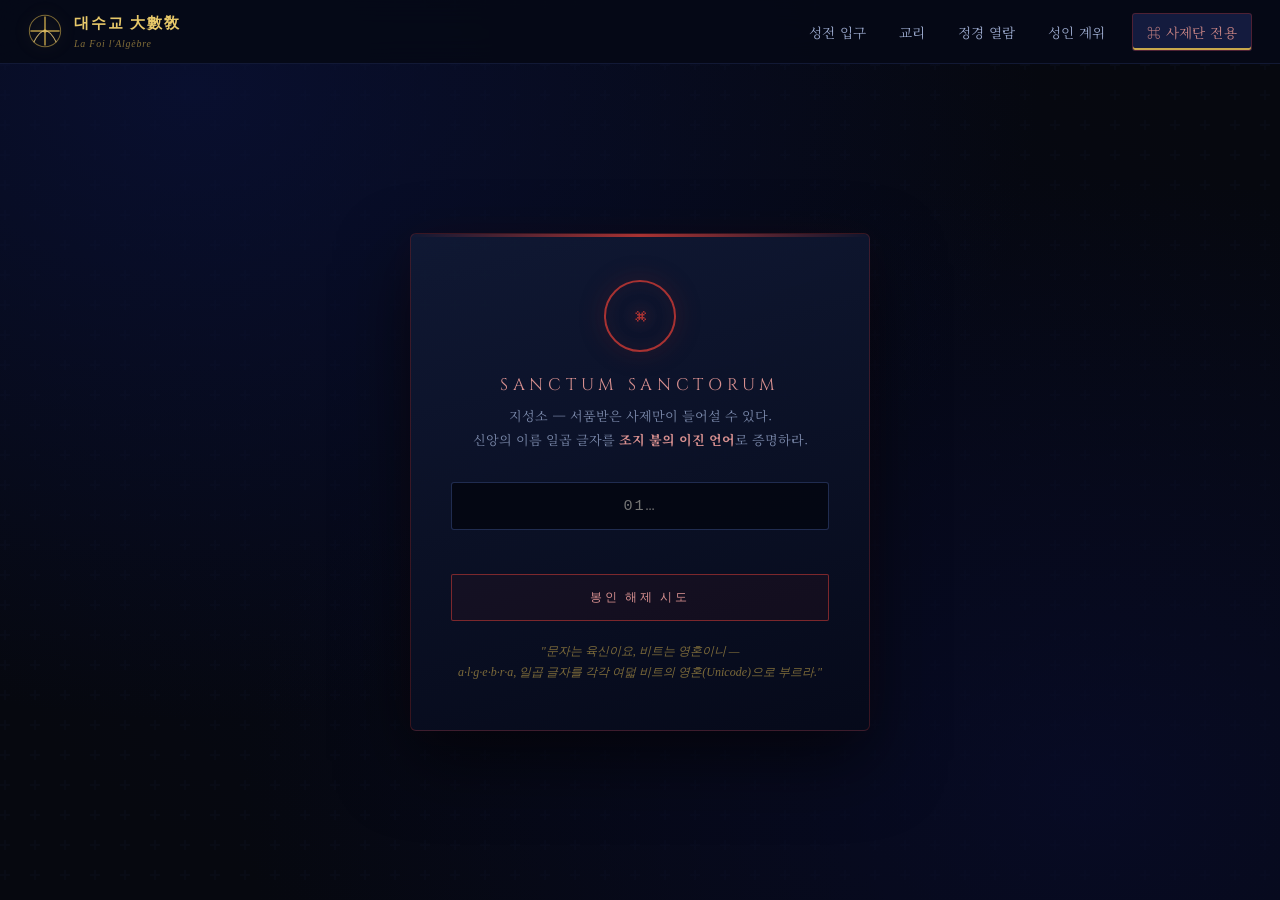
==== admin.html @ c77e6495 "Redesign into multi-page site with subpages and binary-gated admin sanctum - New landing page (index" ====
<!DOCTYPE html>
<html lang="ko">
<head>
<meta charset="UTF-8">
<meta name="viewport" content="width=device-width, initial-scale=1.0">
<title>지성소 — 사제단 전용 | 대수교</title>
<meta name="robots" content="noindex">
<link href="https://fonts.googleapis.com/css2?family=Cinzel+Decorative:wght@400;700;900&family=Cinzel:wght@400;600;700&family=Noto+Serif+KR:wght@300;400;500;700&family=IM+Fell+English:ital@0;1&display=swap" rel="stylesheet">
<link rel="stylesheet" href="assets/site.css">
</head>
<body>

<nav class="site-nav">
  <a class="nav-brand" href="index.html">
    <svg viewBox="0 0 200 200" xmlns="http://www.w3.org/2000/svg" aria-hidden="true">
      <circle cx="100" cy="100" r="92" fill="none" stroke="#c9a84c" stroke-width="6" opacity="0.6"/>
      <line x1="14" y1="100" x2="186" y2="100" stroke="#c9a84c" stroke-width="8"/>
      <line x1="100" y1="14" x2="100" y2="186" stroke="#c9a84c" stroke-width="8"/>
      <circle cx="100" cy="100" r="10" fill="#c9a84c"/>
      <path d="M 34,166 Q 100,30 166,166" fill="none" stroke="#f0d080" stroke-width="6" opacity="0.8"/>
    </svg>
    <span class="nav-brand-text">
      <span class="nav-brand-title">대수교 大數敎</span><br>
      <span class="nav-brand-sub">La Foi l'Algèbre</span>
    </span>
  </a>
  <button class="nav-toggle" onclick="toggleNav()" aria-label="메뉴">☰</button>
  <ul class="nav-links">
    <li><a href="index.html">성전 입구</a></li>
    <li><a href="doctrine.html">교리</a></li>
    <li><a href="canon.html">정경 열람</a></li>
    <li><a href="saints.html">성인 계위</a></li>
    <li><a href="admin.html" class="nav-admin active">⌘ 사제단 전용</a></li>
  </ul>
</nav>

<!-- ═══ GATE ═══ -->
<div class="gate-wrap" id="gate">
  <div class="gate-box">
    <div class="gate-sigil">⌘</div>
    <div class="gate-title">Sanctum Sanctorum</div>
    <div class="gate-sub">
      지성소 — 서품받은 사제만이 들어설 수 있다.<br>
      신앙의 이름 일곱 글자를 <strong style="color:#d89090;">조지 불의 이진 언어</strong>로 증명하라.
    </div>
    <form id="gateForm" autocomplete="off">
      <input type="password" class="gate-input" id="gateInput"
             placeholder="01…" spellcheck="false" autocomplete="off">
      <div class="gate-msg" id="gateMsg"></div>
      <button type="submit" class="btn danger" style="width:100%; margin-top:8px;">봉인 해제 시도</button>
    </form>
    <div class="gate-hint">
      "문자는 육신이요, 비트는 영혼이니 —<br>
      <em>a·l·g·e·b·r·a</em>, 일곱 글자를 각각 여덟 비트의 영혼(Unicode)으로 부르라."
    </div>
  </div>
</div>

<!-- ═══ ADMIN DASHBOARD ═══ -->
<div class="admin-shell" id="adminShell">
  <div class="container">
    <div class="admin-header">
      <div>
        <div class="admin-title">Sanctum Console</div>
        <div style="font-size:0.85rem; color:var(--parchment-dark); margin-top:6px;">지성소 관리 콘솔 — 대사제 권한으로 접속됨</div>
      </div>
      <div style="display:flex; align-items:center; gap:12px;">
        <span class="admin-badge">High Priest · Session Active</span>
        <button class="btn ghost" style="padding:9px 18px; font-size:0.65rem;" onclick="lockSanctum()">봉인 잠금</button>
      </div>
    </div>

    <!-- stat panels -->
    <div class="admin-grid">
      <div class="admin-panel">
        <h3>등록 신도 좌표</h3>
        <div class="stat-value" style="font-size:2rem;">1,637</div>
        <div class="stat-label" style="margin-top:4px;">데카르트 기하학 반포 연도를 기림</div>
      </div>
      <div class="admin-panel">
        <h3>이번 달 좌표 세례</h3>
        <div class="stat-value" style="font-size:2rem;">+42</div>
        <div class="stat-label" style="margin-top:4px;">평면기하교 귀순자 17명 포함</div>
      </div>
      <div class="admin-panel">
        <h3>파문 심의 계류</h3>
        <div class="stat-value" style="font-size:2rem; color:#d87070;">3</div>
        <div class="stat-label" style="margin-top:4px;">보조선 사용 신고 건</div>
      </div>
      <div class="admin-panel">
        <h3>성전 상태</h3>
        <div style="margin-top:6px; line-height:2.2;">
          <span class="pill ok">정경 서버 — 직교 유지</span><br>
          <span class="pill ok">좌표계 — 원점 안정</span><br>
          <span class="pill warn">제2사분면 — 순찰 필요</span>
        </div>
      </div>
    </div>

    <!-- member registry -->
    <div class="admin-panel" style="margin-bottom:24px; overflow-x:auto;">
      <h3>사제단 명부 — Registry of the Priesthood</h3>
      <table class="admin-table">
        <thead>
          <tr><th>성명</th><th>직위</th><th>담당 구역</th><th>서품 좌표</th><th>상태</th></tr>
        </thead>
        <tbody>
          <tr><td>김해석</td><td>대사제</td><td>원점 성역 (O)</td><td>(0, 0)</td><td><span class="pill ok">재임</span></td></tr>
          <tr><td>이함수</td><td>수석사제</td><td>제1사분면</td><td>(3, 4)</td><td><span class="pill ok">재임</span></td></tr>
          <tr><td>박기울기</td><td>사제</td><td>제2사분면</td><td>(−2, 5)</td><td><span class="pill warn">순찰 중</span></td></tr>
          <tr><td>최교점</td><td>사제</td><td>제3사분면</td><td>(−1, −1)</td><td><span class="pill ok">재임</span></td></tr>
          <tr><td>정포물선</td><td>부제</td><td>제4사분면</td><td>(2, −3)</td><td><span class="pill ok">수련 중</span></td></tr>
          <tr><td>한보조선</td><td>—</td><td>—</td><td>미상 (좌표 미신고)</td><td><span class="pill bad">파문 심의</span></td></tr>
        </tbody>
      </table>
    </div>

    <div class="admin-grid" style="grid-template-columns:repeat(auto-fit, minmax(300px, 1fr));">
      <!-- decree draft -->
      <div class="admin-panel">
        <h3>교령(敎令) 초안 — Pending Decrees</h3>
        <div style="font-size:0.85rem; line-height:2; color:var(--parchment);">
          ① 제5회 교점 대축일 전례문 승인 <span class="pill warn">대기</span><br>
          ② 『기울기의 주권』 주해서 간행 <span class="pill ok">승인</span><br>
          ③ 작도 도구 반입 금지 규정 개정 <span class="pill warn">대기</span><br>
          ④ 유클리드 기념일(3월 14일 전날) 제정 <span class="pill bad">부결</span>
        </div>
      </div>
      <!-- access log -->
      <div class="admin-panel">
        <h3>지성소 출입 기록 — Access Log</h3>
        <div class="log-feed" id="accessLog">
          <div><span class="t">[MMXXVI.VII.05 03:14]</span> <span class="ok">ACCESS GRANTED</span> — 이진 열쇠 검증 통과 (56 bits)</div>
          <div><span class="t">[MMXXVI.VII.04 22:41]</span> <span class="bad">ACCESS DENIED</span> — "algebra" 평문 입력. 육신의 언어는 거부됨</div>
          <div><span class="t">[MMXXVI.VII.04 22:39]</span> <span class="bad">ACCESS DENIED</span> — 7비트 ASCII 시도. 여덟 비트의 영혼이 아님</div>
          <div><span class="t">[MMXXVI.VII.03 15:02]</span> <span class="ok">ACCESS GRANTED</span> — 대사제 김해석</div>
          <div><span class="t">[MMXXVI.VII.02 09:57]</span> <span class="bad">ACCESS DENIED</span> — 컴퍼스 소지 감지. 입장 불허</div>
        </div>
      </div>
    </div>

    <div style="text-align:center; padding: 30px 0 70px; font-family:'IM Fell English',serif; font-style:italic; color:var(--gold); opacity:0.5; font-size:0.85rem;">
      "The key is not the word, but the word made bits." — Boolean Liturgy, ch. 0b10
    </div>
  </div>
</div>

<script src="assets/site.js"></script>
<script>
  const gate = document.getElementById('gate');
  const shell = document.getElementById('adminShell');
  const input = document.getElementById('gateInput');
  const msg = document.getElementById('gateMsg');
  let attempts = 0;

  function unlockSanctum() {
    gate.style.display = 'none';
    shell.classList.add('unlocked');
    window.scrollTo(0, 0);
  }
  function lockSanctum() {
    revokeAdminSession();
    shell.classList.remove('unlocked');
    gate.style.display = 'flex';
    input.value = '';
    msg.textContent = '';
    msg.className = 'gate-msg';
  }
  window.lockSanctum = lockSanctum;

  // Restore session if already verified this browser session
  if (adminSessionActive()) unlockSanctum();

  document.getElementById('gateForm').addEventListener('submit', function (e) {
    e.preventDefault();
    const val = input.value;
    input.classList.remove('error');

    if (checkAdminKey(val)) {
      msg.textContent = '✓ 이진 열쇠 검증 통과 — 봉인이 해제됩니다.';
      msg.className = 'gate-msg ok';
      grantAdminSession();
      setTimeout(unlockSanctum, 700);
      return;
    }

    attempts++;
    input.classList.add('error');
    msg.className = 'gate-msg';
    const cleaned = val.replace(/[\s,·|/-]+/g, '');
    if (/^[a-zA-Z]+$/.test(cleaned)) {
      msg.textContent = '✕ 육신의 언어(평문)는 거부된다. 영혼의 언어(2진수)로 부르라.';
    } else if (!/^[01]*$/.test(cleaned)) {
      msg.textContent = '✕ 0과 1 외의 기호가 섞여 있다. 조지 불의 언어는 오직 두 글자다.';
    } else if (cleaned.length > 0 && cleaned.length % 8 !== 0) {
      msg.textContent = `✕ ${cleaned.length}비트 — 여덟 비트의 영혼으로 나누어 떨어지지 않는다.`;
    } else {
      msg.textContent = '✕ 봉인이 응답하지 않는다. 열쇠가 어긋났다. (시도 ' + attempts + '회)';
    }
    setTimeout(() => input.classList.remove('error'), 450);
  });
</script>
</body>
</html>
---- assets/site.css ----
/* ═══════════════════════════════════════════════════════════
   대수교 · La Foi l'Algèbre — Shared Site Stylesheet
   ═══════════════════════════════════════════════════════════ */
:root {
  --gold: #c9a84c;
  --gold-light: #e8c96a;
  --gold-pale: #f5dfa0;
  --crimson: #a83232;
  --crimson-dark: #6b1a1a;
  --parchment: #9aa8cc;
  --parchment-dark: #7a88aa;
  --shadow-gold: rgba(201, 168, 76, 0.25);
  --bg: #06080f;
  --bg-mid: #0d1428;
  --surface: #111a35;
  --surface-2: #0a1226;
  --border: rgba(80, 100, 200, 0.18);
  --border-strong: rgba(100, 130, 220, 0.3);
}

* { margin: 0; padding: 0; box-sizing: border-box; }

html { background: #0a0e1e; scroll-behavior: smooth; }

body {
  background-attachment: fixed;
  background-color: var(--bg);
  background-image:
    radial-gradient(ellipse at 15% 10%, rgba(10, 18, 60, 0.7) 0%, rgba(4, 6, 18, 0) 55%),
    radial-gradient(ellipse at 85% 88%, rgba(8, 12, 45, 0.7) 0%, rgba(4, 6, 18, 0) 55%),
    radial-gradient(ellipse at 50% 50%, rgba(5, 8, 30, 0.5) 0%, rgba(4, 6, 18, 0) 80%),
    url("data:image/svg+xml,%3Csvg width='60' height='60' viewBox='0 0 60 60' xmlns='http://www.w3.org/2000/svg'%3E%3Cg fill='none' fill-rule='evenodd'%3E%3Cg fill='%234060c0' fill-opacity='0.03'%3E%3Cpath d='M36 34v-4h-2v4h-4v2h4v4h2v-4h4v-2h-4zm0-30V0h-2v4h-4v2h4v4h2V6h4V4h-4zM6 34v-4H4v4H0v2h4v4h2v-4h4v-2H6zM6 4V0H4v4H0v2h4v4h2V6h4V4H6z'/%3E%3C/g%3E%3C/g%3E%3C/svg%3E");
  color: var(--parchment);
  font-family: 'Noto Serif KR', serif;
  min-height: 100vh;
  overflow-x: hidden;
}

::selection { background: rgba(201,168,76,0.3); color: #fff; }

/* ── Top Navigation ── */
.site-nav {
  position: sticky; top: 0; z-index: 500;
  display: flex; align-items: center; justify-content: space-between;
  gap: 16px;
  padding: 0 28px;
  height: 64px;
  background: rgba(6, 9, 22, 0.92);
  border-bottom: 1px solid var(--border);
  backdrop-filter: blur(14px);
  -webkit-backdrop-filter: blur(14px);
}
.nav-brand {
  display: flex; align-items: center; gap: 12px;
  text-decoration: none;
  flex-shrink: 0;
}
.nav-brand svg { width: 34px; height: 34px; filter: drop-shadow(0 0 8px var(--shadow-gold)); }
.nav-brand-text { line-height: 1.15; }
.nav-brand-title {
  font-family: 'Cinzel', serif;
  font-weight: 700;
  font-size: 0.95rem;
  letter-spacing: 0.12em;
  color: var(--gold-light);
}
.nav-brand-sub {
  font-family: 'IM Fell English', serif;
  font-style: italic;
  font-size: 0.62rem;
  color: var(--gold);
  opacity: 0.65;
  letter-spacing: 0.08em;
}
.nav-links { display: flex; align-items: center; gap: 4px; list-style: none; }
.nav-links a {
  font-family: 'Noto Serif KR', serif;
  font-size: 0.85rem;
  color: var(--parchment);
  text-decoration: none;
  padding: 8px 14px;
  border-radius: 3px;
  transition: color .2s, background .2s;
  letter-spacing: 0.03em;
  white-space: nowrap;
}
.nav-links a:hover { color: var(--gold-light); background: rgba(201,168,76,0.08); }
.nav-links a.active {
  color: var(--gold-light);
  background: rgba(30, 40, 90, 0.6);
  box-shadow: inset 0 -2px 0 var(--gold);
}
.nav-links a.nav-admin {
  border: 1px solid rgba(150, 40, 40, 0.45);
  color: #c98484;
  margin-left: 8px;
}
.nav-links a.nav-admin:hover { color: #e8a0a0; background: rgba(120,30,30,0.18); }
.nav-toggle {
  display: none;
  background: none; border: 1px solid var(--border-strong);
  color: var(--gold); font-size: 1.1rem;
  width: 40px; height: 40px; border-radius: 3px; cursor: pointer;
}
@media (max-width: 860px) {
  .nav-toggle { display: block; }
  .nav-links {
    position: absolute; top: 64px; left: 0; right: 0;
    flex-direction: column; align-items: stretch; gap: 0;
    background: rgba(6, 9, 22, 0.98);
    border-bottom: 1px solid var(--border);
    display: none;
    padding: 8px 0 14px;
  }
  .nav-links.open { display: flex; }
  .nav-links a { padding: 13px 28px; border-radius: 0; }
  .nav-links a.nav-admin { margin: 8px 28px 0; text-align: center; }
}

/* ── Generic layout ── */
.container { max-width: 1060px; margin: 0 auto; padding: 0 24px; position: relative; z-index: 1; }
.narrow { max-width: 860px; }

.section { padding: 90px 0; position: relative; }
.section-label {
  font-family: 'Cinzel', serif;
  font-size: 0.72rem;
  letter-spacing: 0.5em;
  color: var(--gold);
  text-transform: uppercase;
  opacity: 0.7;
  margin-bottom: 14px;
}
.section-title {
  font-family: 'Cinzel Decorative', serif;
  font-size: clamp(1.5rem, 4vw, 2.3rem);
  color: var(--gold-light);
  text-shadow: 0 0 30px var(--shadow-gold);
  font-weight: 700;
  line-height: 1.3;
  margin-bottom: 10px;
}
.section-title-ko {
  font-family: 'Noto Serif KR', serif;
  font-weight: 700;
  font-size: clamp(1.15rem, 3vw, 1.6rem);
  color: var(--parchment);
  margin-bottom: 10px;
}
.section-desc {
  color: var(--parchment-dark);
  font-size: 0.95rem;
  line-height: 1.9;
  max-width: 640px;
}
.center { text-align: center; }
.center .section-desc { margin: 0 auto; }

.gold-rule {
  height: 1px; border: none;
  background: linear-gradient(90deg, rgba(4,6,18,0), var(--gold), rgba(4,6,18,0));
  margin: 26px auto;
  width: min(340px, 80%);
}

/* ── Buttons ── */
.btn {
  display: inline-block;
  font-family: 'Cinzel', serif;
  font-size: 0.78rem;
  letter-spacing: 0.22em;
  text-transform: uppercase;
  text-decoration: none;
  padding: 14px 34px;
  border: 1px solid var(--gold);
  color: var(--gold-light);
  background: rgba(201, 168, 76, 0.06);
  border-radius: 2px;
  cursor: pointer;
  transition: all .3s;
}
.btn:hover {
  background: rgba(201, 168, 76, 0.16);
  box-shadow: 0 0 25px rgba(201,168,76,0.25);
  transform: translateY(-2px);
}
.btn.ghost { border-color: var(--border-strong); color: var(--parchment); background: transparent; }
.btn.ghost:hover { border-color: var(--gold); color: var(--gold-light); box-shadow: 0 0 20px rgba(60,90,200,0.2); }
.btn.danger { border-color: rgba(168,50,50,0.7); color: #d89090; background: rgba(120,30,30,0.1); }
.btn.danger:hover { background: rgba(150,40,40,0.22); box-shadow: 0 0 22px rgba(168,50,50,0.3); }

/* ── Cards ── */
.card-grid { display: grid; grid-template-columns: repeat(auto-fit, minmax(270px, 1fr)); gap: 22px; margin-top: 46px; }
.card {
  background: linear-gradient(160deg, rgba(17,26,53,0.85), rgba(8,12,30,0.9));
  border: 1px solid var(--border);
  border-radius: 5px;
  padding: 30px 26px;
  position: relative;
  overflow: hidden;
  transition: transform .3s, border-color .3s, box-shadow .3s;
  text-decoration: none;
  display: block;
}
.card::before {
  content: '';
  position: absolute; top: 0; left: 0; right: 0; height: 2px;
  background: linear-gradient(90deg, rgba(4,6,18,0), var(--gold), rgba(4,6,18,0));
  opacity: 0;
  transition: opacity .3s;
}
.card:hover { transform: translateY(-6px); border-color: rgba(201,168,76,0.4); box-shadow: 0 18px 40px rgba(0,0,0,0.45), 0 0 30px rgba(201,168,76,0.08); }
.card:hover::before { opacity: 1; }
.card-icon {
  font-size: 1.7rem;
  color: var(--gold);
  margin-bottom: 16px;
  font-family: 'Cinzel Decorative', serif;
  text-shadow: 0 0 18px var(--shadow-gold);
}
.card-title {
  font-family: 'Noto Serif KR', serif;
  font-weight: 700;
  font-size: 1.05rem;
  color: var(--gold-light);
  margin-bottom: 4px;
}
.card-sub {
  font-family: 'IM Fell English', serif;
  font-style: italic;
  font-size: 0.78rem;
  color: var(--gold);
  opacity: 0.7;
  margin-bottom: 14px;
}
.card-body { font-size: 0.87rem; line-height: 1.85; color: var(--parchment-dark); }
.card-link {
  display: inline-block;
  margin-top: 18px;
  font-family: 'Cinzel', serif;
  font-size: 0.68rem;
  letter-spacing: 0.25em;
  color: var(--gold);
  text-transform: uppercase;
}
.card-link::after { content: ' →'; }

/* ── Formula block (shared) ── */
.formula-block {
  text-align: center;
  padding: 26px;
  margin: 26px 0;
  background: rgba(5, 10, 30, 0.8);
  border: 1px solid var(--border);
  border-radius: 4px;
  position: relative;
  overflow: hidden;
}
.formula-block::before {
  content: '';
  position: absolute; inset: 0;
  background: radial-gradient(ellipse at center, rgba(201,168,76,0.05) 0%, rgba(4,6,18,0) 70%);
}
.formula {
  font-family: 'Cinzel', serif;
  font-size: clamp(1rem, 2.5vw, 1.4rem);
  color: var(--gold-light);
  text-shadow: 0 0 20px var(--shadow-gold);
  letter-spacing: 0.05em;
  position: relative; z-index: 1;
}
.formula-caption {
  font-family: 'IM Fell English', serif;
  font-style: italic;
  color: var(--gold);
  font-size: 0.8rem;
  margin-top: 10px;
  opacity: 0.7;
  position: relative; z-index: 1;
}
.axis-bg {
  position: absolute; inset: 0;
  opacity: 0.04;
  pointer-events: none;
  background-image:
    linear-gradient(to right, var(--gold) 1px, rgba(4,6,18,0) 1px),
    linear-gradient(to bottom, var(--gold) 1px, rgba(4,6,18,0) 1px);
  background-size: 30px 30px;
}

/* ── Verse / scripture styles (shared with subpages) ── */
.verse {
  display: flex; gap: 16px;
  margin-bottom: 20px;
  padding: 16px 20px;
  border-left: 2px solid transparent;
  border-radius: 2px;
  transition: all 0.3s ease;
  background: rgba(15, 25, 70, 0.25);
}
.verse:hover { border-left-color: var(--gold); background: rgba(20, 35, 90, 0.35); transform: translateX(4px); }
.verse-num {
  font-family: 'Cinzel', serif;
  font-size: 0.7rem; color: var(--gold); opacity: 0.6;
  min-width: 24px; padding-top: 4px; flex-shrink: 0;
}
.verse-text { font-size: 0.95rem; line-height: 1.9; color: var(--parchment); flex: 1; }
.verse-text em { color: var(--gold-light); font-style: normal; font-weight: 500; }
.verse-text strong { color: var(--gold-light); font-weight: 700; }
.verse.key {
  background: linear-gradient(135deg, rgba(120,30,30,0.18), rgba(20,35,90,0.18));
  border-left: 3px solid var(--crimson);
  border-right: 1px solid rgba(201, 168, 76, 0.15);
}

/* ── Sin block ── */
.sin-block {
  margin: 16px 0;
  padding: 20px 24px;
  background: linear-gradient(135deg, rgba(90,15,15,0.22), rgba(5,10,30,0.6));
  border: 1px solid rgba(150, 40, 40, 0.3);
  border-left: 4px solid var(--crimson);
  border-radius: 2px;
}
.sin-title {
  font-family: 'Cinzel', serif;
  color: var(--crimson);
  font-size: 0.85rem; font-weight: 700;
  letter-spacing: 0.1em; margin-bottom: 8px;
  text-transform: uppercase;
  text-shadow: 0 0 10px rgba(139,26,26,0.5);
}
.sin-text { font-size: 0.92rem; line-height: 1.85; color: var(--parchment-dark); opacity: 0.9; }
.sin-text em { color: var(--gold-light); font-style: normal; }

/* ── Timeline ── */
.timeline { position: relative; margin: 50px 0 10px; padding-left: 34px; }
.timeline::before {
  content: '';
  position: absolute; left: 8px; top: 4px; bottom: 4px; width: 1px;
  background: linear-gradient(to bottom, rgba(4,6,18,0), var(--gold), rgba(4,6,18,0));
}
.tl-item { position: relative; padding-bottom: 42px; }
.tl-item:last-child { padding-bottom: 0; }
.tl-item::before {
  content: '';
  position: absolute; left: -30px; top: 6px;
  width: 9px; height: 9px; border-radius: 50%;
  background: var(--bg);
  border: 2px solid var(--gold);
  box-shadow: 0 0 12px var(--shadow-gold);
}
.tl-year {
  font-family: 'Cinzel', serif;
  font-size: 0.78rem; letter-spacing: 0.2em;
  color: var(--gold);
  margin-bottom: 6px;
}
.tl-title { font-weight: 700; color: var(--gold-light); font-size: 1rem; margin-bottom: 6px; }
.tl-body { font-size: 0.88rem; line-height: 1.85; color: var(--parchment-dark); max-width: 620px; }

/* ── Stats strip ── */
.stats-strip {
  display: grid; grid-template-columns: repeat(auto-fit, minmax(160px, 1fr));
  gap: 1px;
  background: var(--border);
  border: 1px solid var(--border);
  border-radius: 5px;
  overflow: hidden;
  margin-top: 50px;
}
.stat-cell { background: rgba(8, 13, 32, 0.92); padding: 30px 18px; text-align: center; }
.stat-value {
  font-family: 'Cinzel Decorative', serif;
  font-size: 1.9rem;
  color: var(--gold-light);
  text-shadow: 0 0 20px var(--shadow-gold);
  margin-bottom: 6px;
}
.stat-label { font-size: 0.78rem; color: var(--parchment-dark); letter-spacing: 0.08em; }

/* ── Notice list ── */
.notice-list { margin-top: 40px; border-top: 1px solid var(--border); }
.notice-item {
  display: grid;
  grid-template-columns: 110px 1fr auto;
  gap: 18px; align-items: baseline;
  padding: 20px 8px;
  border-bottom: 1px solid var(--border);
  transition: background .25s;
}
.notice-item:hover { background: rgba(201,168,76,0.04); }
.notice-date { font-family: 'Cinzel', serif; font-size: 0.72rem; color: var(--gold); opacity: 0.75; letter-spacing: 0.08em; }
.notice-title { font-size: 0.93rem; color: var(--parchment); font-weight: 500; }
.notice-tag {
  font-family: 'Cinzel', serif;
  font-size: 0.62rem; letter-spacing: 0.15em;
  padding: 4px 10px;
  border: 1px solid var(--border-strong);
  border-radius: 20px;
  color: var(--parchment-dark);
  text-transform: uppercase;
  white-space: nowrap;
}
.notice-tag.hot { border-color: rgba(168,50,50,0.6); color: #d89090; }
@media (max-width: 620px) {
  .notice-item { grid-template-columns: 1fr; gap: 6px; }
}

/* ── Breadcrumb / page hero for subpages ── */
.page-hero {
  padding: 90px 0 60px;
  text-align: center;
  border-bottom: 1px solid var(--border);
  background: radial-gradient(ellipse at 50% 0%, rgba(20, 30, 80, 0.35), rgba(4,6,18,0) 70%);
}
.breadcrumb {
  font-family: 'Cinzel', serif;
  font-size: 0.68rem;
  letter-spacing: 0.25em;
  color: var(--parchment-dark);
  text-transform: uppercase;
  margin-bottom: 22px;
}
.breadcrumb a { color: var(--gold); text-decoration: none; }
.breadcrumb a:hover { text-decoration: underline; }

/* ── Scroll reveal ── */
.reveal { opacity: 0; transform: translateY(30px); transition: opacity 0.7s ease, transform 0.7s ease; }
.reveal.visible { opacity: 1; transform: translateY(0); }

/* ── Particles ── */
.particles { position: fixed; inset: 0; pointer-events: none; z-index: 0; overflow: hidden; }
.particle {
  position: absolute; width: 2px; height: 2px;
  background: #4a5a9a; border-radius: 50%;
  animation: float linear infinite; opacity: 0;
}
@keyframes float {
  0%   { transform: translateY(100vh) translateX(0); opacity: 0; }
  10%  { opacity: 0.6; }
  90%  { opacity: 0.3; }
  100% { transform: translateY(-10vh) translateX(var(--dx, 20px)); opacity: 0; }
}

/* ── Ornament ── */
.ornament { text-align: center; color: var(--gold); font-size: 1.2rem; opacity: 0.4; margin: 60px 0; letter-spacing: 0.5em; }

/* ── Footer ── */
.site-footer {
  border-top: 1px solid var(--border);
  margin-top: 80px;
  padding: 64px 0 40px;
  background: rgba(4, 7, 18, 0.6);
  position: relative; z-index: 1;
}
.footer-grid {
  display: grid;
  grid-template-columns: 2fr 1fr 1fr 1fr;
  gap: 40px;
  max-width: 1060px;
  margin: 0 auto;
  padding: 0 24px;
}
@media (max-width: 760px) { .footer-grid { grid-template-columns: 1fr 1fr; } }
@media (max-width: 480px) { .footer-grid { grid-template-columns: 1fr; } }
.footer-brand-title { font-family: 'Cinzel', serif; font-weight: 700; color: var(--gold-light); letter-spacing: 0.12em; margin-bottom: 10px; }
.footer-brand-body { font-size: 0.82rem; line-height: 1.9; color: var(--parchment-dark); opacity: 0.85; max-width: 300px; }
.footer-col-title {
  font-family: 'Cinzel', serif;
  font-size: 0.7rem; letter-spacing: 0.3em;
  color: var(--gold); text-transform: uppercase;
  margin-bottom: 16px; opacity: 0.8;
}
.footer-links { list-style: none; }
.footer-links li { margin-bottom: 10px; }
.footer-links a { color: var(--parchment-dark); text-decoration: none; font-size: 0.85rem; transition: color .2s; }
.footer-links a:hover { color: var(--gold-light); }
.footer-bottom {
  text-align: center;
  margin-top: 54px;
  padding: 26px 20px 0;
  border-top: 1px solid rgba(70, 100, 190, 0.12);
  font-family: 'Cinzel', serif;
  font-size: 0.65rem;
  letter-spacing: 0.25em;
  color: var(--parchment-dark);
  opacity: 0.55;
  text-transform: uppercase;
  line-height: 2.2;
}
.footer-bottom .creed {
  font-family: 'IM Fell English', serif;
  font-style: italic;
  text-transform: none;
  letter-spacing: 0.05em;
  color: var(--gold);
  font-size: 0.8rem;
}

/* ── Admin gate & dashboard ── */
.gate-wrap {
  min-height: calc(100vh - 64px);
  display: flex; align-items: center; justify-content: center;
  padding: 60px 20px;
  position: relative; z-index: 1;
}
.gate-box {
  width: min(460px, 100%);
  background: linear-gradient(165deg, rgba(17,26,53,0.92), rgba(6,10,26,0.96));
  border: 1px solid rgba(150, 40, 40, 0.35);
  border-radius: 6px;
  padding: 46px 40px;
  text-align: center;
  box-shadow: 0 30px 70px rgba(0,0,0,0.55), 0 0 40px rgba(120,30,30,0.08);
  position: relative;
  overflow: hidden;
}
.gate-box::before {
  content: '';
  position: absolute; top: 0; left: 0; right: 0; height: 3px;
  background: linear-gradient(90deg, rgba(4,6,18,0), var(--crimson), rgba(4,6,18,0));
}
.gate-sigil {
  width: 72px; height: 72px;
  margin: 0 auto 22px;
  border: 2px solid var(--crimson);
  border-radius: 50%;
  display: flex; align-items: center; justify-content: center;
  font-family: 'Cinzel Decorative', serif;
  font-size: 1.5rem;
  color: var(--crimson);
  text-shadow: 0 0 16px rgba(168,50,50,0.6);
  box-shadow: 0 0 26px rgba(120,30,30,0.25), inset 0 0 18px rgba(120,30,30,0.12);
}
.gate-title { font-family: 'Cinzel', serif; font-size: 1.05rem; letter-spacing: 0.28em; color: #d89090; text-transform: uppercase; margin-bottom: 8px; }
.gate-sub { font-size: 0.82rem; color: var(--parchment-dark); line-height: 1.8; margin-bottom: 30px; }
.gate-hint {
  font-family: 'IM Fell English', serif; font-style: italic;
  font-size: 0.75rem; color: var(--gold); opacity: 0.6;
  margin-top: 20px; line-height: 1.8;
}
.gate-input {
  width: 100%;
  background: rgba(4, 7, 18, 0.9);
  border: 1px solid var(--border-strong);
  border-radius: 3px;
  color: var(--gold-light);
  font-family: 'Courier New', monospace;
  font-size: 0.95rem;
  letter-spacing: 0.12em;
  padding: 14px 16px;
  text-align: center;
  outline: none;
  transition: border-color .25s, box-shadow .25s;
}
.gate-input:focus { border-color: var(--gold); box-shadow: 0 0 18px rgba(201,168,76,0.15); }
.gate-input.error { border-color: var(--crimson); animation: shake .4s; }
@keyframes shake {
  0%,100% { transform: translateX(0); }
  25% { transform: translateX(-8px); }
  75% { transform: translateX(8px); }
}
.gate-msg { min-height: 22px; font-size: 0.78rem; margin-top: 14px; color: #d87070; letter-spacing: 0.05em; }
.gate-msg.ok { color: #8fd8a0; }

.admin-shell { display: none; }
.admin-shell.unlocked { display: block; }
.admin-header {
  display: flex; align-items: center; justify-content: space-between; flex-wrap: wrap; gap: 16px;
  padding: 44px 0 26px;
  border-bottom: 1px solid var(--border);
}
.admin-title { font-family: 'Cinzel Decorative', serif; font-size: 1.6rem; color: var(--gold-light); text-shadow: 0 0 24px var(--shadow-gold); }
.admin-badge {
  font-family: 'Cinzel', serif; font-size: 0.62rem; letter-spacing: 0.2em;
  border: 1px solid rgba(168,50,50,0.6); color: #d89090;
  padding: 5px 12px; border-radius: 20px; text-transform: uppercase;
}
.admin-grid { display: grid; grid-template-columns: repeat(auto-fit, minmax(230px, 1fr)); gap: 18px; margin: 34px 0; }
.admin-panel {
  background: linear-gradient(160deg, rgba(17,26,53,0.85), rgba(8,12,30,0.9));
  border: 1px solid var(--border);
  border-radius: 5px;
  padding: 24px;
}
.admin-panel h3 {
  font-family: 'Cinzel', serif; font-size: 0.72rem; letter-spacing: 0.25em;
  color: var(--gold); text-transform: uppercase; margin-bottom: 16px; opacity: 0.85;
}
.admin-table { width: 100%; border-collapse: collapse; font-size: 0.84rem; }
.admin-table th {
  font-family: 'Cinzel', serif; font-size: 0.64rem; letter-spacing: 0.18em;
  text-transform: uppercase; color: var(--gold); opacity: 0.75;
  text-align: left; padding: 10px 12px;
  border-bottom: 1px solid var(--border-strong);
}
.admin-table td { padding: 11px 12px; border-bottom: 1px solid var(--border); color: var(--parchment); }
.admin-table tr:hover td { background: rgba(201,168,76,0.04); }
.pill { font-size: 0.68rem; padding: 3px 10px; border-radius: 20px; border: 1px solid; letter-spacing: 0.05em; white-space: nowrap; }
.pill.ok { color: #8fd8a0; border-color: rgba(80,180,110,0.5); }
.pill.warn { color: var(--gold-light); border-color: rgba(201,168,76,0.5); }
.pill.bad { color: #d87070; border-color: rgba(168,50,50,0.55); }
.log-feed {
  font-family: 'Courier New', monospace;
  font-size: 0.76rem;
  line-height: 2;
  color: var(--parchment-dark);
  background: rgba(3, 5, 14, 0.85);
  border: 1px solid var(--border);
  border-radius: 4px;
  padding: 18px 20px;
  max-height: 260px;
  overflow-y: auto;
}
.log-feed .t { color: var(--gold); opacity: 0.7; }
.log-feed .ok { color: #8fd8a0; }
.log-feed .bad { color: #d87070; }
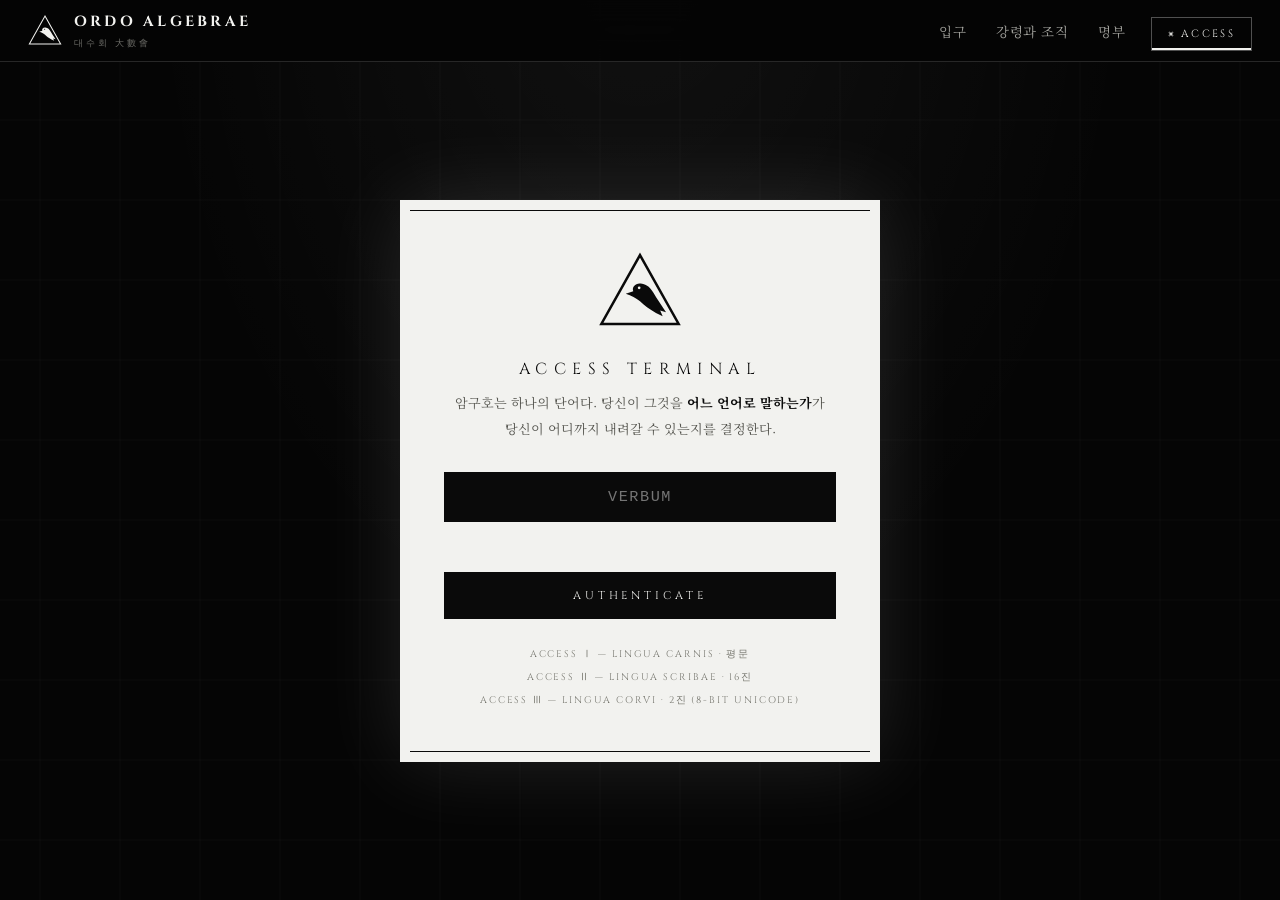
==== commit a694f32b: "Pivot to secret-society concept: ORDO ALGEBRAE, monochrome, tiered access - Full rebrand from religi" ====
--- a/admin.html
+++ b/admin.html
@@ -3,144 +3,209 @@
 <head>
 <meta charset="UTF-8">
 <meta name="viewport" content="width=device-width, initial-scale=1.0">
-<title>지성소 — 사제단 전용 | 대수교</title>
+<title>Access Terminal | ORDO ALGEBRAE</title>
 <meta name="robots" content="noindex">
-<link href="https://fonts.googleapis.com/css2?family=Cinzel+Decorative:wght@400;700;900&family=Cinzel:wght@400;600;700&family=Noto+Serif+KR:wght@300;400;500;700&family=IM+Fell+English:ital@0;1&display=swap" rel="stylesheet">
+<link href="https://fonts.googleapis.com/css2?family=Cinzel:wght@400;600;700;900&family=Noto+Serif+KR:wght@300;400;500;700&display=swap" rel="stylesheet">
 <link rel="stylesheet" href="assets/site.css">
 </head>
 <body>
 
 <nav class="site-nav">
   <a class="nav-brand" href="index.html">
-    <svg viewBox="0 0 200 200" xmlns="http://www.w3.org/2000/svg" aria-hidden="true">
-      <circle cx="100" cy="100" r="92" fill="none" stroke="#c9a84c" stroke-width="6" opacity="0.6"/>
-      <line x1="14" y1="100" x2="186" y2="100" stroke="#c9a84c" stroke-width="8"/>
-      <line x1="100" y1="14" x2="100" y2="186" stroke="#c9a84c" stroke-width="8"/>
-      <circle cx="100" cy="100" r="10" fill="#c9a84c"/>
-      <path d="M 34,166 Q 100,30 166,166" fill="none" stroke="#f0d080" stroke-width="6" opacity="0.8"/>
+    <svg viewBox="0 0 100 100" xmlns="http://www.w3.org/2000/svg" aria-hidden="true">
+      <path d="M50 6 L96 88 L4 88 Z" fill="none" stroke="#f2f2ef" stroke-width="3"/>
+      <path d="M33 52 L42 49 C40 44 45 39 51 40 C59 41 63 46 66 51 C70 58 75 65 81 74 L74 72 L77 79 L69 75 C61 70 55 66 50 61 C45 57 40 54 33 52 Z" fill="#f2f2ef"/>
+      <circle cx="49" cy="45" r="1.6" fill="#050505"/>
     </svg>
     <span class="nav-brand-text">
-      <span class="nav-brand-title">대수교 大數敎</span><br>
-      <span class="nav-brand-sub">La Foi l'Algèbre</span>
+      <span class="nav-brand-title">ORDO ALGEBRAE</span><br>
+      <span class="nav-brand-sub">대수회 大數會</span>
     </span>
   </a>
-  <button class="nav-toggle" onclick="toggleNav()" aria-label="메뉴">☰</button>
+  <button class="nav-toggle" onclick="toggleNav()" aria-label="menu">☰</button>
   <ul class="nav-links">
-    <li><a href="index.html">성전 입구</a></li>
-    <li><a href="doctrine.html">교리</a></li>
-    <li><a href="canon.html">정경 열람</a></li>
-    <li><a href="saints.html">성인 계위</a></li>
-    <li><a href="admin.html" class="nav-admin active">⌘ 사제단 전용</a></li>
+    <li><a href="index.html">입구</a></li>
+    <li><a href="order.html">강령과 조직</a></li>
+    <li><a href="members.html">명부</a></li>
+    <li><a href="admin.html" class="nav-admin active">⌘ Access</a></li>
   </ul>
 </nav>
 
 <!-- ═══ GATE ═══ -->
 <div class="gate-wrap" id="gate">
   <div class="gate-box">
-    <div class="gate-sigil">⌘</div>
-    <div class="gate-title">Sanctum Sanctorum</div>
+    <div class="gate-sigil">
+      <svg viewBox="0 0 100 100" xmlns="http://www.w3.org/2000/svg" aria-hidden="true">
+        <path d="M50 6 L96 88 L4 88 Z" fill="none" stroke="#0a0a0a" stroke-width="3"/>
+        <path d="M33 52 L42 49 C40 44 45 39 51 40 C59 41 63 46 66 51 C70 58 75 65 81 74 L74 72 L77 79 L69 75 C61 70 55 66 50 61 C45 57 40 54 33 52 Z" fill="#0a0a0a"/>
+        <circle cx="49" cy="45" r="1.6" fill="#f2f2ef"/>
+      </svg>
+    </div>
+    <div class="gate-title">Access Terminal</div>
     <div class="gate-sub">
-      지성소 — 서품받은 사제만이 들어설 수 있다.<br>
-      신앙의 이름 일곱 글자를 <strong style="color:#d89090;">조지 불의 이진 언어</strong>로 증명하라.
+      암구호는 하나의 단어다. 당신이 그것을 <strong>어느 언어로 말하는가</strong>가<br>
+      당신이 어디까지 내려갈 수 있는지를 결정한다.
     </div>
     <form id="gateForm" autocomplete="off">
-      <input type="password" class="gate-input" id="gateInput"
-             placeholder="01…" spellcheck="false" autocomplete="off">
+      <input type="password" class="gate-input" id="gateInput" placeholder="VERBUM" spellcheck="false" autocomplete="off">
       <div class="gate-msg" id="gateMsg"></div>
-      <button type="submit" class="btn danger" style="width:100%; margin-top:8px;">봉인 해제 시도</button>
+      <button type="submit" class="gate-btn">Authenticate</button>
     </form>
     <div class="gate-hint">
-      "문자는 육신이요, 비트는 영혼이니 —<br>
-      <em>a·l·g·e·b·r·a</em>, 일곱 글자를 각각 여덟 비트의 영혼(Unicode)으로 부르라."
+      Access Ⅰ — Lingua Carnis · 평문<br>
+      Access Ⅱ — Lingua Scribae · 16진<br>
+      Access Ⅲ — Lingua Corvi · 2진 (8-bit Unicode)
     </div>
   </div>
 </div>
 
-<!-- ═══ ADMIN DASHBOARD ═══ -->
+<!-- ═══ TERMINAL ═══ -->
 <div class="admin-shell" id="adminShell">
   <div class="container">
     <div class="admin-header">
       <div>
-        <div class="admin-title">Sanctum Console</div>
-        <div style="font-size:0.85rem; color:var(--parchment-dark); margin-top:6px;">지성소 관리 콘솔 — 대사제 권한으로 접속됨</div>
-      </div>
-      <div style="display:flex; align-items:center; gap:12px;">
-        <span class="admin-badge">High Priest · Session Active</span>
-        <button class="btn ghost" style="padding:9px 18px; font-size:0.65rem;" onclick="lockSanctum()">봉인 잠금</button>
-      </div>
-    </div>
-
-    <!-- stat panels -->
-    <div class="admin-grid">
-      <div class="admin-panel">
-        <h3>등록 신도 좌표</h3>
-        <div class="stat-value" style="font-size:2rem;">1,637</div>
-        <div class="stat-label" style="margin-top:4px;">데카르트 기하학 반포 연도를 기림</div>
-      </div>
-      <div class="admin-panel">
-        <h3>이번 달 좌표 세례</h3>
-        <div class="stat-value" style="font-size:2rem;">+42</div>
-        <div class="stat-label" style="margin-top:4px;">평면기하교 귀순자 17명 포함</div>
-      </div>
-      <div class="admin-panel">
-        <h3>파문 심의 계류</h3>
-        <div class="stat-value" style="font-size:2rem; color:#d87070;">3</div>
-        <div class="stat-label" style="margin-top:4px;">보조선 사용 신고 건</div>
-      </div>
-      <div class="admin-panel">
-        <h3>성전 상태</h3>
-        <div style="margin-top:6px; line-height:2.2;">
-          <span class="pill ok">정경 서버 — 직교 유지</span><br>
-          <span class="pill ok">좌표계 — 원점 안정</span><br>
-          <span class="pill warn">제2사분면 — 순찰 필요</span>
-        </div>
-      </div>
-    </div>
-
-    <!-- member registry -->
-    <div class="admin-panel" style="margin-bottom:24px; overflow-x:auto;">
-      <h3>사제단 명부 — Registry of the Priesthood</h3>
-      <table class="admin-table">
-        <thead>
-          <tr><th>성명</th><th>직위</th><th>담당 구역</th><th>서품 좌표</th><th>상태</th></tr>
-        </thead>
-        <tbody>
-          <tr><td>김해석</td><td>대사제</td><td>원점 성역 (O)</td><td>(0, 0)</td><td><span class="pill ok">재임</span></td></tr>
-          <tr><td>이함수</td><td>수석사제</td><td>제1사분면</td><td>(3, 4)</td><td><span class="pill ok">재임</span></td></tr>
-          <tr><td>박기울기</td><td>사제</td><td>제2사분면</td><td>(−2, 5)</td><td><span class="pill warn">순찰 중</span></td></tr>
-          <tr><td>최교점</td><td>사제</td><td>제3사분면</td><td>(−1, −1)</td><td><span class="pill ok">재임</span></td></tr>
-          <tr><td>정포물선</td><td>부제</td><td>제4사분면</td><td>(2, −3)</td><td><span class="pill ok">수련 중</span></td></tr>
-          <tr><td>한보조선</td><td>—</td><td>—</td><td>미상 (좌표 미신고)</td><td><span class="pill bad">파문 심의</span></td></tr>
-        </tbody>
-      </table>
-    </div>
-
-    <div class="admin-grid" style="grid-template-columns:repeat(auto-fit, minmax(300px, 1fr));">
-      <!-- decree draft -->
-      <div class="admin-panel">
-        <h3>교령(敎令) 초안 — Pending Decrees</h3>
-        <div style="font-size:0.85rem; line-height:2; color:var(--parchment);">
-          ① 제5회 교점 대축일 전례문 승인 <span class="pill warn">대기</span><br>
-          ② 『기울기의 주권』 주해서 간행 <span class="pill ok">승인</span><br>
-          ③ 작도 도구 반입 금지 규정 개정 <span class="pill warn">대기</span><br>
-          ④ 유클리드 기념일(3월 14일 전날) 제정 <span class="pill bad">부결</span>
-        </div>
-      </div>
-      <!-- access log -->
-      <div class="admin-panel">
-        <h3>지성소 출입 기록 — Access Log</h3>
-        <div class="log-feed" id="accessLog">
-          <div><span class="t">[MMXXVI.VII.05 03:14]</span> <span class="ok">ACCESS GRANTED</span> — 이진 열쇠 검증 통과 (56 bits)</div>
-          <div><span class="t">[MMXXVI.VII.04 22:41]</span> <span class="bad">ACCESS DENIED</span> — "algebra" 평문 입력. 육신의 언어는 거부됨</div>
-          <div><span class="t">[MMXXVI.VII.04 22:39]</span> <span class="bad">ACCESS DENIED</span> — 7비트 ASCII 시도. 여덟 비트의 영혼이 아님</div>
-          <div><span class="t">[MMXXVI.VII.03 15:02]</span> <span class="ok">ACCESS GRANTED</span> — 대사제 김해석</div>
-          <div><span class="t">[MMXXVI.VII.02 09:57]</span> <span class="bad">ACCESS DENIED</span> — 컴퍼스 소지 감지. 입장 불허</div>
-        </div>
-      </div>
-    </div>
-
-    <div style="text-align:center; padding: 30px 0 70px; font-family:'IM Fell English',serif; font-style:italic; color:var(--gold); opacity:0.5; font-size:0.85rem;">
-      "The key is not the word, but the word made bits." — Boolean Liturgy, ch. 0b10
+        <div class="admin-title">TERMINAL</div>
+        <div style="font-size:0.84rem; color:var(--dim); margin-top:8px;" id="tierDesc"></div>
+      </div>
+      <div style="display:flex; align-items:center; gap:12px; flex-wrap:wrap;">
+        <span class="clearance-badge" id="tierBadge"></span>
+        <button class="btn ghost" style="padding:10px 18px; font-size:0.6rem;" onclick="lockTerminal()">Seal · 봉쇄</button>
+      </div>
+    </div>
+
+    <!-- ── ACCESS I ── -->
+    <section class="tier-section" id="tier1">
+      <h2 style="font-family:'Cinzel',serif; font-size:0.7rem; letter-spacing:0.4em; color:var(--dim); text-transform:uppercase; margin:38px 0 0;">Access Ⅰ — Status Ordinis · 조직 현황</h2>
+      <div class="admin-grid">
+        <div class="admin-panel">
+          <h3>활동 단원 (전 지부)</h3>
+          <div class="big">1,637</div>
+          <div class="small-note">결성 연도와 같은 수를 유지한다. 한 명이 떠나야 한 명이 들어온다.</div>
+        </div>
+        <div class="admin-panel">
+          <h3>관측 중인 계수 (제Ⅰ급)</h3>
+          <div class="big">12,882</div>
+          <div class="small-note">이번 분기 신규 관측 지정 +204. 그중 검은 봉투 발송 예정 3.</div>
+        </div>
+        <div class="admin-panel">
+          <h3>진행 중 소거 작전</h3>
+          <div class="big">7</div>
+          <div class="small-note">조작 통계 4 · 위조 증명 2 · 상세는 Access Ⅱ.</div>
+        </div>
+        <div class="admin-panel">
+          <h3>흑서고 상태</h3>
+          <div style="margin-top:6px; line-height:2.4;">
+            <span class="pill ok">제1열 — 정상</span><br>
+            <span class="pill ok">제2열 — 정상</span><br>
+            <span class="pill inv">제3열 — 밀봉</span>
+          </div>
+        </div>
+      </div>
+      <div class="admin-panel" style="border:1px solid var(--line); margin-bottom:36px;">
+        <h3>일반 지령 — Directives (All Members)</h3>
+        <div style="font-size:0.88rem; line-height:2.3; color:var(--grey);">
+          ① 5월 30일 갈루아 개방일 — 흑서고 60페이지 열람은 24시간 한정.<br>
+          ② 표면 사이트(본 페이지) 관련 질문을 받으면 회칙 제1율에 따라 "잘 만든 픽션"으로 답할 것.<br>
+          ③ 위장 직업 갱신 주기 도래자 41명 — 지부 수호자에게 신분 재발급 신청.<br>
+          ④ 송장까마귀 급이(給餌) 당번표 갱신됨. <em style="color:var(--white);">까마귀를 해치지 말라.</em>
+        </div>
+      </div>
+    </section>
+
+    <!-- ── ACCESS II ── -->
+    <section class="tier-section" id="tier2">
+      <h2 style="font-family:'Cinzel',serif; font-size:0.7rem; letter-spacing:0.4em; color:var(--dim); text-transform:uppercase; margin:38px 0 0;">Access Ⅱ — Registrum Vivorum · 생존 단원 명부</h2>
+      <div class="admin-panel" style="border:1px solid var(--line); margin:24px 0; overflow-x:auto;">
+        <h3>평의회 및 지부 수호자 — 위장 신분 대조표</h3>
+        <table class="admin-table">
+          <thead><tr><th>Codename</th><th>등급</th><th>위장 신분</th><th>관할</th><th>상태</th></tr></thead>
+          <tbody>
+            <tr><td>VESPER</td><td>Council Ⅸ-1</td><td>보험 수리인 · 취리히</td><td>유럽 서부</td><td><span class="pill ok">활동</span></td></tr>
+            <tr><td>MERIDIAN</td><td>Council Ⅸ-2</td><td>기상학 교수 · 나이로비</td><td>아프리카</td><td><span class="pill ok">활동</span></td></tr>
+            <tr><td>KARMAN</td><td>Council Ⅸ-3</td><td>항공 관제 감독관 · 인천</td><td>동아시아</td><td><span class="pill ok">활동</span></td></tr>
+            <tr><td>QUANTILE</td><td>Council Ⅸ-4</td><td>국세 통계관 · 상파울루</td><td>남미</td><td><span class="pill ok">활동</span></td></tr>
+            <tr><td>LEMMA</td><td>Gradus Ⅳ</td><td>고교 수학교사 · 헬싱키</td><td>북유럽 지부</td><td><span class="pill ok">활동</span></td></tr>
+            <tr><td>SIEVE</td><td>Gradus Ⅳ</td><td>암호화폐 감사역 · 싱가포르</td><td>동남아 지부</td><td><span class="pill bad">교신 두절 41일</span></td></tr>
+            <tr><td>ARGAND</td><td>Gradus Ⅳ</td><td>지도 제작사 · 레이캬비크</td><td>북대서양 지부</td><td><span class="pill ok">활동</span></td></tr>
+          </tbody>
+        </table>
+      </div>
+      <div class="admin-grid" style="grid-template-columns:repeat(auto-fit, minmax(300px, 1fr));">
+        <div class="admin-panel">
+          <h3>관측 로그 — Live Feed</h3>
+          <div class="log-feed">
+            <div><span class="t">[MMXXVI.07.05 03:14]</span> <span class="ok">OBS</span> — 계수 #12841, 사분면 전이 감지 (Ⅱ→Ⅰ)</div>
+            <div><span class="t">[MMXXVI.07.04 23:02]</span> <span class="ok">OBS</span> — 표면 사이트 접근 급증. 원인: 불명. 대응: 불요</div>
+            <div><span class="t">[MMXXVI.07.04 22:57]</span> <span class="bad">DENY</span> — 터미널 침입 시도 7건. 전원 평문조차 오답</div>
+            <div><span class="t">[MMXXVI.07.03 11:30]</span> <span class="ok">ERAS</span> — 소거 작전 #E-771 종결. 조작 그래프 회수 완료</div>
+            <div><span class="t">[MMXXVI.07.02 09:12]</span> <span class="ok">OBS</span> — SIEVE 마지막 신호 재분석 착수</div>
+            <div><span class="t">[MMXXVI.07.01 00:00]</span> <span class="ok">SYS</span> — 월간 암구호 로테이션: 변경 없음. 단어는 하나다</div>
+          </div>
+        </div>
+        <div class="admin-panel">
+          <h3>검은 봉투 — 발송 대기</h3>
+          <div style="font-size:0.86rem; line-height:2.3; color:var(--grey);">
+            후보 #C-204 · 17세 · 부다페스트 <span class="pill">소양 7/8</span><br>
+            후보 #C-207 · 31세 · 라고스 <span class="pill">소양 8/8</span><br>
+            후보 #C-211 · 24세 · 서울 <span class="pill">소양 6/8 · 침묵 미달</span><br>
+            <span style="color:var(--dim); font-size:0.78rem;">발송 승인은 평의회 정례 회합(각 시간대 자정) 의결 사항.</span>
+          </div>
+        </div>
+      </div>
+    </section>
+
+    <!-- ── ACCESS III ── -->
+    <section class="tier-section" id="tier3">
+      <h2 style="font-family:'Cinzel',serif; font-size:0.7rem; letter-spacing:0.4em; color:var(--dim); text-transform:uppercase; margin:38px 0 0;">Access Ⅲ — Origo · 원점 직통</h2>
+      <div class="admin-panel" style="background:var(--white); margin:24px 0; padding:40px;">
+        <h3 style="color:#77776f;">원점 연례 교신 — MMXXVI (2진 원문 복호)</h3>
+        <div style="font-family:'Courier New',monospace; font-size:0.78rem; color:#55554f; line-height:2; margin-bottom:18px; word-break:break-all;">
+          01110110 01100101 01110010 01101001 01110100 01100001 01110011 00100000 01101001 01101110 00100000 01101110 01110101 01101101 01100101 01110010 01101001 01110011
+        </div>
+        <div style="font-size:0.95rem; line-height:2.2; color:#0a0a0a; font-weight:500;">
+          "VERITAS IN NUMERIS — 진리는 수 안에 있다.<br>
+          올해의 예측 좌표는 흑서고 제3열, 밀봉 해제일은 12월 31일 자정.<br>
+          아홉 의석 중 여덟이 이 문장을 읽는 순간, 아홉 번째가 누구인지 나는 안다.<br>
+          SIEVE의 침묵은 사고가 아니다. 들판을 확인하라.<br>
+          — O"
+        </div>
+      </div>
+      <div class="admin-grid">
+        <div class="admin-panel">
+          <h3>세계 방정식 — Projectus Mundi</h3>
+          <div class="big">f(t) ≈ ?</div>
+          <div class="small-note">전 지구 변화율 모형 v389. 잔차(residual)가 3년 연속 증가 중 — 모형 밖의 변수가 존재한다는 뜻이다. 원점은 이를 "새로운 까마귀"라 부른다.</div>
+        </div>
+        <div class="admin-panel">
+          <h3>개입 조건 (회칙 제2율 제2발동)</h3>
+          <div class="big">4 / 7</div>
+          <div class="small-note">7개 선행 조건 중 4개 충족. 남은 3개 조건의 내용은 원점 단독 보관. 아홉 의석 전원도 모른다.</div>
+        </div>
+        <div class="admin-panel">
+          <h3>차기 원점 후보</h3>
+          <div class="big">…</div>
+          <div class="small-note">이 항목을 읽을 수 있다는 것은, 당신이 후보라는 뜻이다. 축하는 하지 않겠다.</div>
+        </div>
+      </div>
+    </section>
+
+    <!-- locked teasers -->
+    <div id="lockedTeaser"></div>
+
+    <!-- upgrade -->
+    <div class="admin-panel" style="border:1px solid var(--line); margin:10px 0 70px; text-align:center;">
+      <h3>더 낮은 언어로 재인증 — Re-authenticate Deeper</h3>
+      <form id="upgradeForm" autocomplete="off" style="max-width:520px; margin:0 auto;">
+        <input type="password" class="gate-input" id="upgradeInput" placeholder="VERBUM" spellcheck="false" autocomplete="off"
+               style="background:#030303; border:1px solid var(--line-strong); color:var(--white);">
+        <div class="gate-msg" id="upgradeMsg" style="color:var(--grey);"></div>
+        <button type="submit" class="btn" style="width:100%; margin-top:6px;">Descend</button>
+      </form>
+    </div>
+
+    <div style="text-align:center; padding:0 0 70px; font-family:'Cinzel',serif; font-size:0.62rem; letter-spacing:0.3em; color:var(--dim); text-transform:uppercase; line-height:2.6;">
+      The word is one. The tongue decides the depth.<br>
+      단어는 하나다. 언어가 깊이를 결정한다.
     </div>
   </div>
 </div>
@@ -151,53 +216,96 @@
   const shell = document.getElementById('adminShell');
   const input = document.getElementById('gateInput');
   const msg = document.getElementById('gateMsg');
-  let attempts = 0;
-
-  function unlockSanctum() {
+  const badge = document.getElementById('tierBadge');
+  const tierDesc = document.getElementById('tierDesc');
+  const teaser = document.getElementById('lockedTeaser');
+
+  const TIER_META = {
+    1: { badge: 'ACCESS Ⅰ · LINGUA CARNIS', desc: '평문 인증 — 제Ⅱ·Ⅲ급(변수·함수) 열람 범위' },
+    2: { badge: 'ACCESS Ⅱ · LINGUA SCRIBAE', desc: '16진 인증 — 제Ⅳ급·평의회(행렬·9석) 열람 범위' },
+    3: { badge: 'ACCESS Ⅲ · LINGUA CORVI', desc: '2진 인증 — 원점(Origo) 직통 열람 범위' }
+  };
+
+  function renderTier(t) {
+    for (let i = 1; i <= 3; i++) {
+      document.getElementById('tier' + i).classList.toggle('granted', t >= i);
+    }
+    badge.textContent = TIER_META[t].badge;
+    tierDesc.textContent = TIER_META[t].desc;
+    if (t < 3) {
+      const nextTongue = t === 1
+        ? '서기의 언어(16진)로 같은 단어를 다시 말하라.'
+        : '까마귀의 언어(2진, 8-bit Unicode)로 같은 단어를 다시 말하라.';
+      teaser.innerHTML = `
+        <div class="locked-block">
+          <div class="lock-glyph">▲</div>
+          <div class="lock-title">Deeper Levels Sealed · Access ${t === 1 ? 'Ⅱ·Ⅲ' : 'Ⅲ'} 봉인됨</div>
+          <div class="lock-note">이 아래의 기록은 당신의 언어로는 열리지 않는다.<br>${nextTongue}</div>
+        </div>`;
+    } else {
+      teaser.innerHTML = '';
+    }
+  }
+
+  function openTerminal(t) {
     gate.style.display = 'none';
     shell.classList.add('unlocked');
+    renderTier(t);
     window.scrollTo(0, 0);
   }
-  function lockSanctum() {
-    revokeAdminSession();
+  function lockTerminal() {
+    revokeTier();
     shell.classList.remove('unlocked');
     gate.style.display = 'flex';
     input.value = '';
     msg.textContent = '';
     msg.className = 'gate-msg';
   }
-  window.lockSanctum = lockSanctum;
-
-  // Restore session if already verified this browser session
-  if (adminSessionActive()) unlockSanctum();
+  window.lockTerminal = lockTerminal;
+
+  if (currentTier() > 0) openTerminal(currentTier());
+
+  function failMessage(raw) {
+    const cleaned = String(raw).trim().toLowerCase().replace(/[\s,·:|/_-]+/g, '');
+    if (/^[01]{8,}$/.test(cleaned)) return '✕ 까마귀의 언어이나, 단어가 틀렸다.';
+    if (/^(0x)?[0-9a-f]+$/.test(cleaned) && /\d/.test(cleaned)) return '✕ 서기의 언어이나, 단어가 틀렸다.';
+    if (/^[a-z]+$/.test(cleaned)) return '✕ 육신의 언어이나, 그 단어가 아니다. 단어는 하나다.';
+    return '✕ 어느 언어에도 속하지 않는다. 문 앞에서 돌아가라.';
+  }
 
   document.getElementById('gateForm').addEventListener('submit', function (e) {
     e.preventDefault();
-    const val = input.value;
+    const t = classifyKey(input.value);
     input.classList.remove('error');
-
-    if (checkAdminKey(val)) {
-      msg.textContent = '✓ 이진 열쇠 검증 통과 — 봉인이 해제됩니다.';
+    if (t > 0) {
+      grantTier(t);
+      msg.textContent = '✓ ' + TIER_META[t].badge + ' — 봉인 해제.';
       msg.className = 'gate-msg ok';
-      grantAdminSession();
-      setTimeout(unlockSanctum, 700);
-      return;
+      setTimeout(() => openTerminal(t), 650);
+    } else {
+      input.classList.add('error');
+      msg.className = 'gate-msg';
+      msg.textContent = failMessage(input.value);
+      setTimeout(() => input.classList.remove('error'), 450);
     }
-
-    attempts++;
-    input.classList.add('error');
-    msg.className = 'gate-msg';
-    const cleaned = val.replace(/[\s,·|/-]+/g, '');
-    if (/^[a-zA-Z]+$/.test(cleaned)) {
-      msg.textContent = '✕ 육신의 언어(평문)는 거부된다. 영혼의 언어(2진수)로 부르라.';
-    } else if (!/^[01]*$/.test(cleaned)) {
-      msg.textContent = '✕ 0과 1 외의 기호가 섞여 있다. 조지 불의 언어는 오직 두 글자다.';
-    } else if (cleaned.length > 0 && cleaned.length % 8 !== 0) {
-      msg.textContent = `✕ ${cleaned.length}비트 — 여덟 비트의 영혼으로 나누어 떨어지지 않는다.`;
+  });
+
+  document.getElementById('upgradeForm').addEventListener('submit', function (e) {
+    e.preventDefault();
+    const up = document.getElementById('upgradeInput');
+    const umsg = document.getElementById('upgradeMsg');
+    const t = classifyKey(up.value);
+    if (t > currentTier()) {
+      grantTier(t);
+      renderTier(t);
+      umsg.textContent = '✓ 하강 승인 — ' + TIER_META[t].badge;
+      up.value = '';
+      window.scrollTo({ top: 0, behavior: 'smooth' });
+    } else if (t > 0) {
+      umsg.textContent = '— 이미 그 깊이에 있거나, 그보다 아래에 있다.';
     } else {
-      msg.textContent = '✕ 봉인이 응답하지 않는다. 열쇠가 어긋났다. (시도 ' + attempts + '회)';
+      umsg.textContent = failMessage(up.value);
     }
-    setTimeout(() => input.classList.remove('error'), 450);
   });
 </script>
 </body>
--- a/assets/site.css
+++ b/assets/site.css
@@ -1,42 +1,38 @@
 /* ═══════════════════════════════════════════════════════════
-   대수교 · La Foi l'Algèbre — Shared Site Stylesheet
+   ORDO ALGEBRAE — 대수회(大數會) Shared Stylesheet
+   Monochrome. Black & White. Nothing else survives the audit.
    ═══════════════════════════════════════════════════════════ */
 :root {
-  --gold: #c9a84c;
-  --gold-light: #e8c96a;
-  --gold-pale: #f5dfa0;
-  --crimson: #a83232;
-  --crimson-dark: #6b1a1a;
-  --parchment: #9aa8cc;
-  --parchment-dark: #7a88aa;
-  --shadow-gold: rgba(201, 168, 76, 0.25);
-  --bg: #06080f;
-  --bg-mid: #0d1428;
-  --surface: #111a35;
-  --surface-2: #0a1226;
-  --border: rgba(80, 100, 200, 0.18);
-  --border-strong: rgba(100, 130, 220, 0.3);
+  --black: #050505;
+  --coal: #0c0c0c;
+  --smoke: #141414;
+  --ash: #1d1d1d;
+  --white: #f2f2ef;
+  --grey: #a3a39e;
+  --dim: #6b6b66;
+  --line: rgba(255, 255, 255, 0.14);
+  --line-strong: rgba(255, 255, 255, 0.3);
+  --glow: rgba(255, 255, 255, 0.22);
 }
 
 * { margin: 0; padding: 0; box-sizing: border-box; }
 
-html { background: #0a0e1e; scroll-behavior: smooth; }
+html { background: var(--black); scroll-behavior: smooth; }
 
 body {
-  background-attachment: fixed;
-  background-color: var(--bg);
+  background-color: var(--black);
   background-image:
-    radial-gradient(ellipse at 15% 10%, rgba(10, 18, 60, 0.7) 0%, rgba(4, 6, 18, 0) 55%),
-    radial-gradient(ellipse at 85% 88%, rgba(8, 12, 45, 0.7) 0%, rgba(4, 6, 18, 0) 55%),
-    radial-gradient(ellipse at 50% 50%, rgba(5, 8, 30, 0.5) 0%, rgba(4, 6, 18, 0) 80%),
-    url("data:image/svg+xml,%3Csvg width='60' height='60' viewBox='0 0 60 60' xmlns='http://www.w3.org/2000/svg'%3E%3Cg fill='none' fill-rule='evenodd'%3E%3Cg fill='%234060c0' fill-opacity='0.03'%3E%3Cpath d='M36 34v-4h-2v4h-4v2h4v4h2v-4h4v-2h-4zm0-30V0h-2v4h-4v2h4v4h2V6h4V4h-4zM6 34v-4H4v4H0v2h4v4h2v-4h4v-2H6zM6 4V0H4v4H0v2h4v4h2V6h4V4H6z'/%3E%3C/g%3E%3C/g%3E%3C/svg%3E");
-  color: var(--parchment);
+    radial-gradient(ellipse at 50% -10%, rgba(255,255,255,0.05) 0%, rgba(0,0,0,0) 55%),
+    url("data:image/svg+xml,%3Csvg width='80' height='80' viewBox='0 0 80 80' xmlns='http://www.w3.org/2000/svg'%3E%3Cpath d='M0 40h80M40 0v80' stroke='%23ffffff' stroke-opacity='0.02' stroke-width='1'/%3E%3C/svg%3E");
+  color: var(--grey);
   font-family: 'Noto Serif KR', serif;
   min-height: 100vh;
   overflow-x: hidden;
 }
 
-::selection { background: rgba(201,168,76,0.3); color: #fff; }
+::selection { background: var(--white); color: var(--black); }
+
+a { color: inherit; }
 
 /* ── Top Navigation ── */
 .site-nav {
@@ -44,575 +40,497 @@
   display: flex; align-items: center; justify-content: space-between;
   gap: 16px;
   padding: 0 28px;
-  height: 64px;
-  background: rgba(6, 9, 22, 0.92);
-  border-bottom: 1px solid var(--border);
+  height: 62px;
+  background: rgba(5, 5, 5, 0.94);
+  border-bottom: 1px solid var(--line);
   backdrop-filter: blur(14px);
   -webkit-backdrop-filter: blur(14px);
 }
-.nav-brand {
-  display: flex; align-items: center; gap: 12px;
-  text-decoration: none;
-  flex-shrink: 0;
-}
-.nav-brand svg { width: 34px; height: 34px; filter: drop-shadow(0 0 8px var(--shadow-gold)); }
+.nav-brand { display: flex; align-items: center; gap: 12px; text-decoration: none; flex-shrink: 0; }
+.nav-brand svg { width: 34px; height: 34px; }
 .nav-brand-text { line-height: 1.15; }
 .nav-brand-title {
   font-family: 'Cinzel', serif;
-  font-weight: 700;
-  font-size: 0.95rem;
-  letter-spacing: 0.12em;
-  color: var(--gold-light);
+  font-weight: 700; font-size: 0.92rem;
+  letter-spacing: 0.22em;
+  color: var(--white);
 }
 .nav-brand-sub {
-  font-family: 'IM Fell English', serif;
-  font-style: italic;
-  font-size: 0.62rem;
-  color: var(--gold);
-  opacity: 0.65;
-  letter-spacing: 0.08em;
-}
-.nav-links { display: flex; align-items: center; gap: 4px; list-style: none; }
+  font-family: 'Cinzel', serif;
+  font-size: 0.56rem;
+  color: var(--dim);
+  letter-spacing: 0.34em;
+  text-transform: uppercase;
+}
+.nav-links { display: flex; align-items: center; gap: 2px; list-style: none; }
 .nav-links a {
-  font-family: 'Noto Serif KR', serif;
-  font-size: 0.85rem;
-  color: var(--parchment);
+  font-size: 0.84rem;
+  color: var(--grey);
   text-decoration: none;
   padding: 8px 14px;
-  border-radius: 3px;
   transition: color .2s, background .2s;
-  letter-spacing: 0.03em;
+  letter-spacing: 0.04em;
   white-space: nowrap;
 }
-.nav-links a:hover { color: var(--gold-light); background: rgba(201,168,76,0.08); }
-.nav-links a.active {
-  color: var(--gold-light);
-  background: rgba(30, 40, 90, 0.6);
-  box-shadow: inset 0 -2px 0 var(--gold);
-}
+.nav-links a:hover { color: var(--white); background: rgba(255,255,255,0.06); }
+.nav-links a.active { color: var(--white); box-shadow: inset 0 -2px 0 var(--white); }
 .nav-links a.nav-admin {
-  border: 1px solid rgba(150, 40, 40, 0.45);
-  color: #c98484;
-  margin-left: 8px;
-}
-.nav-links a.nav-admin:hover { color: #e8a0a0; background: rgba(120,30,30,0.18); }
+  border: 1px solid var(--line-strong);
+  color: var(--white);
+  margin-left: 10px;
+  font-family: 'Cinzel', serif;
+  font-size: 0.66rem;
+  letter-spacing: 0.22em;
+  text-transform: uppercase;
+  padding: 9px 16px;
+}
+.nav-links a.nav-admin:hover { background: var(--white); color: var(--black); }
 .nav-toggle {
   display: none;
-  background: none; border: 1px solid var(--border-strong);
-  color: var(--gold); font-size: 1.1rem;
-  width: 40px; height: 40px; border-radius: 3px; cursor: pointer;
+  background: none; border: 1px solid var(--line-strong);
+  color: var(--white); font-size: 1.05rem;
+  width: 40px; height: 40px; cursor: pointer;
 }
 @media (max-width: 860px) {
   .nav-toggle { display: block; }
   .nav-links {
-    position: absolute; top: 64px; left: 0; right: 0;
+    position: absolute; top: 62px; left: 0; right: 0;
     flex-direction: column; align-items: stretch; gap: 0;
-    background: rgba(6, 9, 22, 0.98);
-    border-bottom: 1px solid var(--border);
+    background: rgba(5,5,5,0.98);
+    border-bottom: 1px solid var(--line);
     display: none;
     padding: 8px 0 14px;
   }
   .nav-links.open { display: flex; }
-  .nav-links a { padding: 13px 28px; border-radius: 0; }
+  .nav-links a { padding: 13px 28px; }
   .nav-links a.nav-admin { margin: 8px 28px 0; text-align: center; }
 }
 
-/* ── Generic layout ── */
+/* ── Layout ── */
 .container { max-width: 1060px; margin: 0 auto; padding: 0 24px; position: relative; z-index: 1; }
-.narrow { max-width: 860px; }
-
-.section { padding: 90px 0; position: relative; }
+.narrow { max-width: 840px; }
+.section { padding: 96px 0; position: relative; }
+
 .section-label {
   font-family: 'Cinzel', serif;
-  font-size: 0.72rem;
-  letter-spacing: 0.5em;
-  color: var(--gold);
-  text-transform: uppercase;
-  opacity: 0.7;
-  margin-bottom: 14px;
+  font-size: 0.66rem;
+  letter-spacing: 0.55em;
+  color: var(--dim);
+  text-transform: uppercase;
+  margin-bottom: 16px;
 }
 .section-title {
-  font-family: 'Cinzel Decorative', serif;
-  font-size: clamp(1.5rem, 4vw, 2.3rem);
-  color: var(--gold-light);
-  text-shadow: 0 0 30px var(--shadow-gold);
+  font-family: 'Cinzel', serif;
+  font-size: clamp(1.5rem, 4vw, 2.4rem);
+  color: var(--white);
   font-weight: 700;
-  line-height: 1.3;
+  letter-spacing: 0.08em;
+  line-height: 1.25;
   margin-bottom: 10px;
 }
 .section-title-ko {
-  font-family: 'Noto Serif KR', serif;
   font-weight: 700;
-  font-size: clamp(1.15rem, 3vw, 1.6rem);
-  color: var(--parchment);
-  margin-bottom: 10px;
-}
-.section-desc {
-  color: var(--parchment-dark);
-  font-size: 0.95rem;
-  line-height: 1.9;
-  max-width: 640px;
-}
+  font-size: clamp(1.05rem, 3vw, 1.4rem);
+  color: var(--grey);
+  margin-bottom: 12px;
+}
+.section-desc { color: var(--dim); font-size: 0.94rem; line-height: 2; max-width: 640px; }
+.section-desc strong, .section-desc em { color: var(--white); font-style: normal; }
 .center { text-align: center; }
 .center .section-desc { margin: 0 auto; }
 
-.gold-rule {
+.mono-rule {
   height: 1px; border: none;
-  background: linear-gradient(90deg, rgba(4,6,18,0), var(--gold), rgba(4,6,18,0));
-  margin: 26px auto;
-  width: min(340px, 80%);
+  background: linear-gradient(90deg, transparent, var(--white), transparent);
+  opacity: 0.5;
+  margin: 28px auto;
+  width: min(320px, 75%);
 }
 
 /* ── Buttons ── */
 .btn {
   display: inline-block;
   font-family: 'Cinzel', serif;
-  font-size: 0.78rem;
-  letter-spacing: 0.22em;
+  font-size: 0.72rem;
+  letter-spacing: 0.3em;
   text-transform: uppercase;
   text-decoration: none;
-  padding: 14px 34px;
-  border: 1px solid var(--gold);
-  color: var(--gold-light);
-  background: rgba(201, 168, 76, 0.06);
-  border-radius: 2px;
+  padding: 15px 38px;
+  border: 1px solid var(--white);
+  color: var(--white);
+  background: transparent;
   cursor: pointer;
   transition: all .3s;
 }
-.btn:hover {
-  background: rgba(201, 168, 76, 0.16);
-  box-shadow: 0 0 25px rgba(201,168,76,0.25);
-  transform: translateY(-2px);
-}
-.btn.ghost { border-color: var(--border-strong); color: var(--parchment); background: transparent; }
-.btn.ghost:hover { border-color: var(--gold); color: var(--gold-light); box-shadow: 0 0 20px rgba(60,90,200,0.2); }
-.btn.danger { border-color: rgba(168,50,50,0.7); color: #d89090; background: rgba(120,30,30,0.1); }
-.btn.danger:hover { background: rgba(150,40,40,0.22); box-shadow: 0 0 22px rgba(168,50,50,0.3); }
+.btn:hover { background: var(--white); color: var(--black); box-shadow: 0 0 34px var(--glow); }
+.btn.solid { background: var(--white); color: var(--black); }
+.btn.solid:hover { box-shadow: 0 0 44px rgba(255,255,255,0.35); }
+.btn.ghost { border-color: var(--line-strong); color: var(--grey); }
+.btn.ghost:hover { border-color: var(--white); color: var(--black); background: var(--white); }
 
 /* ── Cards ── */
-.card-grid { display: grid; grid-template-columns: repeat(auto-fit, minmax(270px, 1fr)); gap: 22px; margin-top: 46px; }
+.card-grid { display: grid; grid-template-columns: repeat(auto-fit, minmax(260px, 1fr)); gap: 1px; background: var(--line); border: 1px solid var(--line); margin-top: 50px; }
 .card {
-  background: linear-gradient(160deg, rgba(17,26,53,0.85), rgba(8,12,30,0.9));
-  border: 1px solid var(--border);
-  border-radius: 5px;
-  padding: 30px 26px;
+  background: var(--coal);
+  padding: 38px 30px;
   position: relative;
-  overflow: hidden;
-  transition: transform .3s, border-color .3s, box-shadow .3s;
+  transition: background .3s;
   text-decoration: none;
   display: block;
 }
-.card::before {
-  content: '';
-  position: absolute; top: 0; left: 0; right: 0; height: 2px;
-  background: linear-gradient(90deg, rgba(4,6,18,0), var(--gold), rgba(4,6,18,0));
-  opacity: 0;
-  transition: opacity .3s;
-}
-.card:hover { transform: translateY(-6px); border-color: rgba(201,168,76,0.4); box-shadow: 0 18px 40px rgba(0,0,0,0.45), 0 0 30px rgba(201,168,76,0.08); }
-.card:hover::before { opacity: 1; }
-.card-icon {
-  font-size: 1.7rem;
-  color: var(--gold);
+.card:hover { background: var(--smoke); }
+.card:hover .card-title { color: var(--white); }
+.card-icon { font-family: 'Cinzel', serif; font-size: 1.5rem; color: var(--white); margin-bottom: 20px; opacity: 0.85; }
+.card-title { font-weight: 700; font-size: 1.02rem; color: var(--grey); margin-bottom: 4px; transition: color .3s; }
+.card-sub {
+  font-family: 'Cinzel', serif;
+  font-size: 0.62rem;
+  letter-spacing: 0.28em;
+  color: var(--dim);
+  text-transform: uppercase;
   margin-bottom: 16px;
-  font-family: 'Cinzel Decorative', serif;
-  text-shadow: 0 0 18px var(--shadow-gold);
-}
-.card-title {
-  font-family: 'Noto Serif KR', serif;
-  font-weight: 700;
-  font-size: 1.05rem;
-  color: var(--gold-light);
-  margin-bottom: 4px;
-}
-.card-sub {
-  font-family: 'IM Fell English', serif;
-  font-style: italic;
-  font-size: 0.78rem;
-  color: var(--gold);
-  opacity: 0.7;
-  margin-bottom: 14px;
-}
-.card-body { font-size: 0.87rem; line-height: 1.85; color: var(--parchment-dark); }
+}
+.card-body { font-size: 0.86rem; line-height: 1.95; color: var(--dim); }
 .card-link {
   display: inline-block;
-  margin-top: 18px;
-  font-family: 'Cinzel', serif;
+  margin-top: 20px;
+  font-family: 'Cinzel', serif;
+  font-size: 0.62rem;
+  letter-spacing: 0.3em;
+  color: var(--white);
+  text-transform: uppercase;
+}
+.card-link::after { content: ' →'; }
+
+/* ── Inverted (white) band ── */
+.invert-band {
+  background: var(--white);
+  color: #0a0a0a;
+  padding: 84px 24px;
+  text-align: center;
+  position: relative; z-index: 1;
+}
+.invert-band .section-label { color: #77776f; }
+.invert-band .quote {
+  font-size: clamp(1.05rem, 2.6vw, 1.5rem);
+  font-weight: 500;
+  color: #0a0a0a;
+  line-height: 2;
+  max-width: 740px;
+  margin: 0 auto;
+}
+.invert-band .quote strong { font-weight: 700; border-bottom: 2px solid #0a0a0a; }
+.invert-band .src {
+  margin-top: 24px;
+  font-family: 'Cinzel', serif;
+  font-size: 0.66rem;
+  letter-spacing: 0.3em;
+  color: #77776f;
+  text-transform: uppercase;
+}
+
+/* ── Degree ladder ── */
+.degree {
+  display: grid;
+  grid-template-columns: 90px 1fr auto;
+  gap: 26px;
+  align-items: start;
+  padding: 34px 30px;
+  border: 1px solid var(--line);
+  border-top: none;
+  background: var(--coal);
+  transition: background .3s;
+}
+.degree:first-of-type { border-top: 1px solid var(--line); }
+.degree:hover { background: var(--smoke); }
+.degree-num {
+  font-family: 'Cinzel', serif;
+  font-size: 2rem;
+  color: var(--white);
+  line-height: 1;
+  text-align: center;
+}
+.degree-num small { display: block; font-size: 0.55rem; letter-spacing: 0.3em; color: var(--dim); margin-top: 8px; text-transform: uppercase; }
+.degree-name { font-weight: 700; font-size: 1.05rem; color: var(--white); margin-bottom: 3px; }
+.degree-latin { font-family: 'Cinzel', serif; font-size: 0.62rem; letter-spacing: 0.3em; color: var(--dim); text-transform: uppercase; margin-bottom: 14px; }
+.degree-body { font-size: 0.87rem; line-height: 1.95; color: var(--dim); }
+.degree-body em { color: var(--white); font-style: normal; }
+.degree-clearance {
+  font-family: 'Courier New', monospace;
   font-size: 0.68rem;
-  letter-spacing: 0.25em;
-  color: var(--gold);
-  text-transform: uppercase;
-}
-.card-link::after { content: ' →'; }
-
-/* ── Formula block (shared) ── */
-.formula-block {
-  text-align: center;
-  padding: 26px;
-  margin: 26px 0;
-  background: rgba(5, 10, 30, 0.8);
-  border: 1px solid var(--border);
-  border-radius: 4px;
-  position: relative;
-  overflow: hidden;
-}
-.formula-block::before {
-  content: '';
-  position: absolute; inset: 0;
-  background: radial-gradient(ellipse at center, rgba(201,168,76,0.05) 0%, rgba(4,6,18,0) 70%);
-}
-.formula {
-  font-family: 'Cinzel', serif;
-  font-size: clamp(1rem, 2.5vw, 1.4rem);
-  color: var(--gold-light);
-  text-shadow: 0 0 20px var(--shadow-gold);
-  letter-spacing: 0.05em;
-  position: relative; z-index: 1;
-}
-.formula-caption {
-  font-family: 'IM Fell English', serif;
-  font-style: italic;
-  color: var(--gold);
-  font-size: 0.8rem;
-  margin-top: 10px;
-  opacity: 0.7;
-  position: relative; z-index: 1;
-}
-.axis-bg {
-  position: absolute; inset: 0;
-  opacity: 0.04;
-  pointer-events: none;
-  background-image:
-    linear-gradient(to right, var(--gold) 1px, rgba(4,6,18,0) 1px),
-    linear-gradient(to bottom, var(--gold) 1px, rgba(4,6,18,0) 1px);
-  background-size: 30px 30px;
-}
-
-/* ── Verse / scripture styles (shared with subpages) ── */
-.verse {
-  display: flex; gap: 16px;
-  margin-bottom: 20px;
-  padding: 16px 20px;
-  border-left: 2px solid transparent;
-  border-radius: 2px;
-  transition: all 0.3s ease;
-  background: rgba(15, 25, 70, 0.25);
-}
-.verse:hover { border-left-color: var(--gold); background: rgba(20, 35, 90, 0.35); transform: translateX(4px); }
-.verse-num {
-  font-family: 'Cinzel', serif;
-  font-size: 0.7rem; color: var(--gold); opacity: 0.6;
-  min-width: 24px; padding-top: 4px; flex-shrink: 0;
-}
-.verse-text { font-size: 0.95rem; line-height: 1.9; color: var(--parchment); flex: 1; }
-.verse-text em { color: var(--gold-light); font-style: normal; font-weight: 500; }
-.verse-text strong { color: var(--gold-light); font-weight: 700; }
-.verse.key {
-  background: linear-gradient(135deg, rgba(120,30,30,0.18), rgba(20,35,90,0.18));
-  border-left: 3px solid var(--crimson);
-  border-right: 1px solid rgba(201, 168, 76, 0.15);
-}
-
-/* ── Sin block ── */
-.sin-block {
-  margin: 16px 0;
-  padding: 20px 24px;
-  background: linear-gradient(135deg, rgba(90,15,15,0.22), rgba(5,10,30,0.6));
-  border: 1px solid rgba(150, 40, 40, 0.3);
-  border-left: 4px solid var(--crimson);
-  border-radius: 2px;
-}
-.sin-title {
-  font-family: 'Cinzel', serif;
-  color: var(--crimson);
-  font-size: 0.85rem; font-weight: 700;
-  letter-spacing: 0.1em; margin-bottom: 8px;
-  text-transform: uppercase;
-  text-shadow: 0 0 10px rgba(139,26,26,0.5);
-}
-.sin-text { font-size: 0.92rem; line-height: 1.85; color: var(--parchment-dark); opacity: 0.9; }
-.sin-text em { color: var(--gold-light); font-style: normal; }
+  color: var(--dim);
+  border: 1px solid var(--line);
+  padding: 6px 12px;
+  white-space: nowrap;
+  align-self: center;
+}
+.degree.top { background: var(--white); }
+.degree.top .degree-num, .degree.top .degree-name { color: var(--black); }
+.degree.top .degree-latin, .degree.top .degree-num small { color: #77776f; }
+.degree.top .degree-body { color: #3a3a36; }
+.degree.top .degree-body em { color: var(--black); font-weight: 700; }
+.degree.top .degree-clearance { color: var(--black); border-color: rgba(0,0,0,0.4); }
+@media (max-width: 700px) {
+  .degree { grid-template-columns: 1fr; gap: 14px; }
+  .degree-num { text-align: left; }
+  .degree-clearance { justify-self: start; }
+}
+
+/* ── Requirement list (기본 소양) ── */
+.req-list { margin-top: 46px; border-top: 1px solid var(--line); counter-reset: req; }
+.req-item {
+  display: grid;
+  grid-template-columns: 70px 1fr;
+  gap: 24px;
+  padding: 28px 8px;
+  border-bottom: 1px solid var(--line);
+}
+.req-item::before {
+  counter-increment: req;
+  content: counter(req, decimal-leading-zero);
+  font-family: 'Cinzel', serif;
+  font-size: 1.4rem;
+  color: var(--dim);
+}
+.req-title { font-weight: 700; color: var(--white); font-size: 0.98rem; margin-bottom: 8px; }
+.req-body { font-size: 0.87rem; line-height: 1.95; color: var(--dim); }
+.req-body em { color: var(--white); font-style: normal; }
+
+/* ── Member dossier cards ── */
+.dossier-grid { display: grid; grid-template-columns: repeat(auto-fit, minmax(290px, 1fr)); gap: 1px; background: var(--line); border: 1px solid var(--line); margin-top: 50px; }
+.dossier { background: var(--coal); padding: 32px 28px; transition: background .3s; position: relative; }
+.dossier:hover { background: var(--smoke); }
+.dossier-code {
+  font-family: 'Courier New', monospace;
+  font-size: 0.66rem;
+  letter-spacing: 0.14em;
+  color: var(--dim);
+  margin-bottom: 16px;
+}
+.dossier-code .redacted { background: var(--white); color: var(--white); padding: 0 4px; user-select: none; }
+.dossier-name { font-weight: 700; font-size: 1.08rem; color: var(--white); margin-bottom: 2px; }
+.dossier-era { font-family: 'Cinzel', serif; font-size: 0.6rem; letter-spacing: 0.26em; color: var(--dim); text-transform: uppercase; margin-bottom: 16px; }
+.dossier-body { font-size: 0.85rem; line-height: 1.95; color: var(--dim); }
+.dossier-body em { color: var(--white); font-style: normal; }
+.dossier-stamp {
+  position: absolute; top: 24px; right: 22px;
+  font-family: 'Cinzel', serif;
+  font-size: 0.55rem;
+  letter-spacing: 0.24em;
+  border: 1px solid var(--line-strong);
+  color: var(--dim);
+  padding: 5px 9px;
+  text-transform: uppercase;
+  transform: rotate(6deg);
+}
 
 /* ── Timeline ── */
-.timeline { position: relative; margin: 50px 0 10px; padding-left: 34px; }
+.timeline { position: relative; margin: 54px 0 10px; padding-left: 34px; }
 .timeline::before {
   content: '';
   position: absolute; left: 8px; top: 4px; bottom: 4px; width: 1px;
-  background: linear-gradient(to bottom, rgba(4,6,18,0), var(--gold), rgba(4,6,18,0));
-}
-.tl-item { position: relative; padding-bottom: 42px; }
+  background: linear-gradient(to bottom, transparent, var(--white), transparent);
+  opacity: 0.4;
+}
+.tl-item { position: relative; padding-bottom: 44px; }
 .tl-item:last-child { padding-bottom: 0; }
 .tl-item::before {
   content: '';
-  position: absolute; left: -30px; top: 6px;
-  width: 9px; height: 9px; border-radius: 50%;
-  background: var(--bg);
-  border: 2px solid var(--gold);
-  box-shadow: 0 0 12px var(--shadow-gold);
-}
-.tl-year {
-  font-family: 'Cinzel', serif;
-  font-size: 0.78rem; letter-spacing: 0.2em;
-  color: var(--gold);
-  margin-bottom: 6px;
-}
-.tl-title { font-weight: 700; color: var(--gold-light); font-size: 1rem; margin-bottom: 6px; }
-.tl-body { font-size: 0.88rem; line-height: 1.85; color: var(--parchment-dark); max-width: 620px; }
-
-/* ── Stats strip ── */
+  position: absolute; left: -30px; top: 7px;
+  width: 8px; height: 8px;
+  background: var(--black);
+  border: 1px solid var(--white);
+  transform: rotate(45deg);
+}
+.tl-year { font-family: 'Cinzel', serif; font-size: 0.72rem; letter-spacing: 0.3em; color: var(--white); margin-bottom: 8px; }
+.tl-title { font-weight: 700; color: var(--white); font-size: 1rem; margin-bottom: 6px; }
+.tl-body { font-size: 0.87rem; line-height: 1.95; color: var(--dim); max-width: 620px; }
+.tl-body em { color: var(--white); font-style: normal; }
+
+/* ── Stats ── */
 .stats-strip {
-  display: grid; grid-template-columns: repeat(auto-fit, minmax(160px, 1fr));
+  display: grid; grid-template-columns: repeat(auto-fit, minmax(150px, 1fr));
   gap: 1px;
-  background: var(--border);
-  border: 1px solid var(--border);
-  border-radius: 5px;
-  overflow: hidden;
-  margin-top: 50px;
-}
-.stat-cell { background: rgba(8, 13, 32, 0.92); padding: 30px 18px; text-align: center; }
-.stat-value {
-  font-family: 'Cinzel Decorative', serif;
-  font-size: 1.9rem;
-  color: var(--gold-light);
-  text-shadow: 0 0 20px var(--shadow-gold);
-  margin-bottom: 6px;
-}
-.stat-label { font-size: 0.78rem; color: var(--parchment-dark); letter-spacing: 0.08em; }
-
-/* ── Notice list ── */
-.notice-list { margin-top: 40px; border-top: 1px solid var(--border); }
-.notice-item {
-  display: grid;
-  grid-template-columns: 110px 1fr auto;
-  gap: 18px; align-items: baseline;
-  padding: 20px 8px;
-  border-bottom: 1px solid var(--border);
-  transition: background .25s;
-}
-.notice-item:hover { background: rgba(201,168,76,0.04); }
-.notice-date { font-family: 'Cinzel', serif; font-size: 0.72rem; color: var(--gold); opacity: 0.75; letter-spacing: 0.08em; }
-.notice-title { font-size: 0.93rem; color: var(--parchment); font-weight: 500; }
-.notice-tag {
-  font-family: 'Cinzel', serif;
-  font-size: 0.62rem; letter-spacing: 0.15em;
-  padding: 4px 10px;
-  border: 1px solid var(--border-strong);
-  border-radius: 20px;
-  color: var(--parchment-dark);
-  text-transform: uppercase;
-  white-space: nowrap;
-}
-.notice-tag.hot { border-color: rgba(168,50,50,0.6); color: #d89090; }
-@media (max-width: 620px) {
-  .notice-item { grid-template-columns: 1fr; gap: 6px; }
-}
-
-/* ── Breadcrumb / page hero for subpages ── */
+  background: var(--line);
+  border: 1px solid var(--line);
+  margin-top: 54px;
+}
+.stat-cell { background: var(--coal); padding: 34px 18px; text-align: center; }
+.stat-value { font-family: 'Cinzel', serif; font-size: 1.9rem; color: var(--white); margin-bottom: 8px; }
+.stat-label { font-size: 0.74rem; color: var(--dim); letter-spacing: 0.1em; }
+
+/* ── Page hero ── */
 .page-hero {
-  padding: 90px 0 60px;
-  text-align: center;
-  border-bottom: 1px solid var(--border);
-  background: radial-gradient(ellipse at 50% 0%, rgba(20, 30, 80, 0.35), rgba(4,6,18,0) 70%);
+  padding: 96px 0 64px;
+  text-align: center;
+  border-bottom: 1px solid var(--line);
+  background: radial-gradient(ellipse at 50% 0%, rgba(255,255,255,0.06), transparent 65%);
 }
 .breadcrumb {
   font-family: 'Cinzel', serif;
-  font-size: 0.68rem;
-  letter-spacing: 0.25em;
-  color: var(--parchment-dark);
-  text-transform: uppercase;
-  margin-bottom: 22px;
-}
-.breadcrumb a { color: var(--gold); text-decoration: none; }
-.breadcrumb a:hover { text-decoration: underline; }
-
-/* ── Scroll reveal ── */
-.reveal { opacity: 0; transform: translateY(30px); transition: opacity 0.7s ease, transform 0.7s ease; }
+  font-size: 0.62rem;
+  letter-spacing: 0.32em;
+  color: var(--dim);
+  text-transform: uppercase;
+  margin-bottom: 24px;
+}
+.breadcrumb a { color: var(--grey); text-decoration: none; }
+.breadcrumb a:hover { color: var(--white); }
+
+/* ── Reveal ── */
+.reveal { opacity: 0; transform: translateY(26px); transition: opacity 0.7s ease, transform 0.7s ease; }
 .reveal.visible { opacity: 1; transform: translateY(0); }
 
-/* ── Particles ── */
-.particles { position: fixed; inset: 0; pointer-events: none; z-index: 0; overflow: hidden; }
-.particle {
-  position: absolute; width: 2px; height: 2px;
-  background: #4a5a9a; border-radius: 50%;
-  animation: float linear infinite; opacity: 0;
-}
-@keyframes float {
-  0%   { transform: translateY(100vh) translateX(0); opacity: 0; }
-  10%  { opacity: 0.6; }
-  90%  { opacity: 0.3; }
-  100% { transform: translateY(-10vh) translateX(var(--dx, 20px)); opacity: 0; }
-}
-
 /* ── Ornament ── */
-.ornament { text-align: center; color: var(--gold); font-size: 1.2rem; opacity: 0.4; margin: 60px 0; letter-spacing: 0.5em; }
+.ornament { text-align: center; color: var(--dim); font-size: 1rem; margin: 64px 0; letter-spacing: 0.7em; }
 
 /* ── Footer ── */
 .site-footer {
-  border-top: 1px solid var(--border);
+  border-top: 1px solid var(--line);
   margin-top: 80px;
-  padding: 64px 0 40px;
-  background: rgba(4, 7, 18, 0.6);
+  padding: 64px 0 44px;
+  background: var(--coal);
   position: relative; z-index: 1;
 }
-.footer-grid {
-  display: grid;
-  grid-template-columns: 2fr 1fr 1fr 1fr;
-  gap: 40px;
-  max-width: 1060px;
-  margin: 0 auto;
-  padding: 0 24px;
-}
+.footer-grid { display: grid; grid-template-columns: 2fr 1fr 1fr 1fr; gap: 40px; max-width: 1060px; margin: 0 auto; padding: 0 24px; }
 @media (max-width: 760px) { .footer-grid { grid-template-columns: 1fr 1fr; } }
 @media (max-width: 480px) { .footer-grid { grid-template-columns: 1fr; } }
-.footer-brand-title { font-family: 'Cinzel', serif; font-weight: 700; color: var(--gold-light); letter-spacing: 0.12em; margin-bottom: 10px; }
-.footer-brand-body { font-size: 0.82rem; line-height: 1.9; color: var(--parchment-dark); opacity: 0.85; max-width: 300px; }
-.footer-col-title {
-  font-family: 'Cinzel', serif;
-  font-size: 0.7rem; letter-spacing: 0.3em;
-  color: var(--gold); text-transform: uppercase;
-  margin-bottom: 16px; opacity: 0.8;
-}
+.footer-brand-title { font-family: 'Cinzel', serif; font-weight: 700; color: var(--white); letter-spacing: 0.2em; margin-bottom: 12px; }
+.footer-brand-body { font-size: 0.8rem; line-height: 2; color: var(--dim); max-width: 300px; }
+.footer-col-title { font-family: 'Cinzel', serif; font-size: 0.62rem; letter-spacing: 0.36em; color: var(--dim); text-transform: uppercase; margin-bottom: 18px; }
 .footer-links { list-style: none; }
 .footer-links li { margin-bottom: 10px; }
-.footer-links a { color: var(--parchment-dark); text-decoration: none; font-size: 0.85rem; transition: color .2s; }
-.footer-links a:hover { color: var(--gold-light); }
+.footer-links a { color: var(--grey); text-decoration: none; font-size: 0.84rem; transition: color .2s; }
+.footer-links a:hover { color: var(--white); }
 .footer-bottom {
   text-align: center;
-  margin-top: 54px;
-  padding: 26px 20px 0;
-  border-top: 1px solid rgba(70, 100, 190, 0.12);
-  font-family: 'Cinzel', serif;
-  font-size: 0.65rem;
-  letter-spacing: 0.25em;
-  color: var(--parchment-dark);
-  opacity: 0.55;
-  text-transform: uppercase;
-  line-height: 2.2;
-}
-.footer-bottom .creed {
-  font-family: 'IM Fell English', serif;
-  font-style: italic;
-  text-transform: none;
-  letter-spacing: 0.05em;
-  color: var(--gold);
-  font-size: 0.8rem;
-}
-
-/* ── Admin gate & dashboard ── */
+  margin-top: 56px;
+  padding: 28px 20px 0;
+  border-top: 1px solid var(--line);
+  font-family: 'Cinzel', serif;
+  font-size: 0.6rem;
+  letter-spacing: 0.3em;
+  color: var(--dim);
+  text-transform: uppercase;
+  line-height: 2.4;
+}
+.footer-bottom .creed { font-size: 0.74rem; color: var(--grey); letter-spacing: 0.12em; text-transform: none; }
+
+/* ═══ ADMIN — Tiered Access ═══ */
 .gate-wrap {
-  min-height: calc(100vh - 64px);
+  min-height: calc(100vh - 62px);
   display: flex; align-items: center; justify-content: center;
   padding: 60px 20px;
   position: relative; z-index: 1;
 }
 .gate-box {
-  width: min(460px, 100%);
-  background: linear-gradient(165deg, rgba(17,26,53,0.92), rgba(6,10,26,0.96));
-  border: 1px solid rgba(150, 40, 40, 0.35);
-  border-radius: 6px;
-  padding: 46px 40px;
-  text-align: center;
-  box-shadow: 0 30px 70px rgba(0,0,0,0.55), 0 0 40px rgba(120,30,30,0.08);
+  width: min(480px, 100%);
+  background: var(--white);
+  color: #0a0a0a;
+  padding: 50px 44px;
+  text-align: center;
+  box-shadow: 0 0 80px rgba(255,255,255,0.12);
   position: relative;
-  overflow: hidden;
-}
-.gate-box::before {
+}
+.gate-box::before, .gate-box::after {
   content: '';
-  position: absolute; top: 0; left: 0; right: 0; height: 3px;
-  background: linear-gradient(90deg, rgba(4,6,18,0), var(--crimson), rgba(4,6,18,0));
-}
-.gate-sigil {
-  width: 72px; height: 72px;
-  margin: 0 auto 22px;
-  border: 2px solid var(--crimson);
-  border-radius: 50%;
-  display: flex; align-items: center; justify-content: center;
-  font-family: 'Cinzel Decorative', serif;
-  font-size: 1.5rem;
-  color: var(--crimson);
-  text-shadow: 0 0 16px rgba(168,50,50,0.6);
-  box-shadow: 0 0 26px rgba(120,30,30,0.25), inset 0 0 18px rgba(120,30,30,0.12);
-}
-.gate-title { font-family: 'Cinzel', serif; font-size: 1.05rem; letter-spacing: 0.28em; color: #d89090; text-transform: uppercase; margin-bottom: 8px; }
-.gate-sub { font-size: 0.82rem; color: var(--parchment-dark); line-height: 1.8; margin-bottom: 30px; }
-.gate-hint {
-  font-family: 'IM Fell English', serif; font-style: italic;
-  font-size: 0.75rem; color: var(--gold); opacity: 0.6;
-  margin-top: 20px; line-height: 1.8;
-}
+  position: absolute; left: 10px; right: 10px; height: 1px;
+  background: #0a0a0a;
+}
+.gate-box::before { top: 10px; }
+.gate-box::after { bottom: 10px; }
+.gate-sigil { width: 84px; height: 84px; margin: 0 auto 24px; }
+.gate-title { font-family: 'Cinzel', serif; font-size: 1rem; letter-spacing: 0.4em; color: #0a0a0a; text-transform: uppercase; margin-bottom: 10px; }
+.gate-sub { font-size: 0.82rem; color: #55554f; line-height: 2; margin-bottom: 30px; }
+.gate-sub strong { color: #0a0a0a; }
 .gate-input {
   width: 100%;
-  background: rgba(4, 7, 18, 0.9);
-  border: 1px solid var(--border-strong);
-  border-radius: 3px;
-  color: var(--gold-light);
+  background: #0a0a0a;
+  border: 1px solid #0a0a0a;
+  color: var(--white);
   font-family: 'Courier New', monospace;
   font-size: 0.95rem;
-  letter-spacing: 0.12em;
-  padding: 14px 16px;
+  letter-spacing: 0.1em;
+  padding: 15px 16px;
   text-align: center;
   outline: none;
-  transition: border-color .25s, box-shadow .25s;
-}
-.gate-input:focus { border-color: var(--gold); box-shadow: 0 0 18px rgba(201,168,76,0.15); }
-.gate-input.error { border-color: var(--crimson); animation: shake .4s; }
-@keyframes shake {
-  0%,100% { transform: translateX(0); }
-  25% { transform: translateX(-8px); }
-  75% { transform: translateX(8px); }
-}
-.gate-msg { min-height: 22px; font-size: 0.78rem; margin-top: 14px; color: #d87070; letter-spacing: 0.05em; }
-.gate-msg.ok { color: #8fd8a0; }
+}
+.gate-input.error { animation: shake .4s; }
+@keyframes shake { 0%,100%{transform:translateX(0);} 25%{transform:translateX(-8px);} 75%{transform:translateX(8px);} }
+.gate-msg { min-height: 24px; font-size: 0.78rem; margin-top: 16px; color: #8a1f1f; letter-spacing: 0.04em; }
+.gate-msg.ok { color: #1f6a2f; }
+.gate-hint { font-family: 'Cinzel', serif; font-size: 0.6rem; letter-spacing: 0.2em; color: #77776f; margin-top: 24px; line-height: 2.4; text-transform: uppercase; }
+.gate-btn {
+  width: 100%; margin-top: 10px;
+  font-family: 'Cinzel', serif;
+  font-size: 0.7rem; letter-spacing: 0.34em; text-transform: uppercase;
+  background: #0a0a0a; color: var(--white);
+  border: 1px solid #0a0a0a;
+  padding: 15px; cursor: pointer;
+  transition: all .25s;
+}
+.gate-btn:hover { background: var(--white); color: #0a0a0a; }
 
 .admin-shell { display: none; }
 .admin-shell.unlocked { display: block; }
 .admin-header {
   display: flex; align-items: center; justify-content: space-between; flex-wrap: wrap; gap: 16px;
-  padding: 44px 0 26px;
-  border-bottom: 1px solid var(--border);
-}
-.admin-title { font-family: 'Cinzel Decorative', serif; font-size: 1.6rem; color: var(--gold-light); text-shadow: 0 0 24px var(--shadow-gold); }
-.admin-badge {
-  font-family: 'Cinzel', serif; font-size: 0.62rem; letter-spacing: 0.2em;
-  border: 1px solid rgba(168,50,50,0.6); color: #d89090;
-  padding: 5px 12px; border-radius: 20px; text-transform: uppercase;
-}
-.admin-grid { display: grid; grid-template-columns: repeat(auto-fit, minmax(230px, 1fr)); gap: 18px; margin: 34px 0; }
-.admin-panel {
-  background: linear-gradient(160deg, rgba(17,26,53,0.85), rgba(8,12,30,0.9));
-  border: 1px solid var(--border);
-  border-radius: 5px;
-  padding: 24px;
-}
+  padding: 46px 0 28px;
+  border-bottom: 1px solid var(--line);
+}
+.admin-title { font-family: 'Cinzel', serif; font-size: 1.5rem; letter-spacing: 0.14em; color: var(--white); }
+.clearance-badge {
+  font-family: 'Courier New', monospace;
+  font-size: 0.7rem; letter-spacing: 0.14em;
+  border: 1px solid var(--white); color: var(--white);
+  padding: 7px 14px; text-transform: uppercase;
+}
+.admin-grid { display: grid; grid-template-columns: repeat(auto-fit, minmax(230px, 1fr)); gap: 1px; background: var(--line); border: 1px solid var(--line); margin: 36px 0; }
+.admin-panel { background: var(--coal); padding: 26px; }
 .admin-panel h3 {
-  font-family: 'Cinzel', serif; font-size: 0.72rem; letter-spacing: 0.25em;
-  color: var(--gold); text-transform: uppercase; margin-bottom: 16px; opacity: 0.85;
-}
+  font-family: 'Cinzel', serif; font-size: 0.64rem; letter-spacing: 0.3em;
+  color: var(--dim); text-transform: uppercase; margin-bottom: 18px;
+}
+.admin-panel .big { font-family: 'Cinzel', serif; font-size: 2rem; color: var(--white); }
+.admin-panel .small-note { font-size: 0.76rem; color: var(--dim); margin-top: 8px; line-height: 1.8; }
 .admin-table { width: 100%; border-collapse: collapse; font-size: 0.84rem; }
 .admin-table th {
-  font-family: 'Cinzel', serif; font-size: 0.64rem; letter-spacing: 0.18em;
-  text-transform: uppercase; color: var(--gold); opacity: 0.75;
+  font-family: 'Cinzel', serif; font-size: 0.58rem; letter-spacing: 0.22em;
+  text-transform: uppercase; color: var(--dim);
   text-align: left; padding: 10px 12px;
-  border-bottom: 1px solid var(--border-strong);
-}
-.admin-table td { padding: 11px 12px; border-bottom: 1px solid var(--border); color: var(--parchment); }
-.admin-table tr:hover td { background: rgba(201,168,76,0.04); }
-.pill { font-size: 0.68rem; padding: 3px 10px; border-radius: 20px; border: 1px solid; letter-spacing: 0.05em; white-space: nowrap; }
-.pill.ok { color: #8fd8a0; border-color: rgba(80,180,110,0.5); }
-.pill.warn { color: var(--gold-light); border-color: rgba(201,168,76,0.5); }
-.pill.bad { color: #d87070; border-color: rgba(168,50,50,0.55); }
+  border-bottom: 1px solid var(--line-strong);
+}
+.admin-table td { padding: 12px; border-bottom: 1px solid var(--line); color: var(--grey); }
+.admin-table tr:hover td { background: rgba(255,255,255,0.03); }
+.pill { font-size: 0.66rem; padding: 3px 10px; border: 1px solid var(--line-strong); color: var(--grey); letter-spacing: 0.06em; white-space: nowrap; }
+.pill.ok { color: var(--white); border-color: var(--white); }
+.pill.bad { color: var(--dim); border-style: dashed; }
+.pill.inv { background: var(--white); color: var(--black); border-color: var(--white); }
 .log-feed {
   font-family: 'Courier New', monospace;
-  font-size: 0.76rem;
-  line-height: 2;
-  color: var(--parchment-dark);
-  background: rgba(3, 5, 14, 0.85);
-  border: 1px solid var(--border);
-  border-radius: 4px;
+  font-size: 0.75rem;
+  line-height: 2.1;
+  color: var(--dim);
+  background: #030303;
+  border: 1px solid var(--line);
   padding: 18px 20px;
-  max-height: 260px;
+  max-height: 280px;
   overflow-y: auto;
 }
-.log-feed .t { color: var(--gold); opacity: 0.7; }
-.log-feed .ok { color: #8fd8a0; }
-.log-feed .bad { color: #d87070; }
+.log-feed .t { color: var(--grey); }
+.log-feed .ok { color: var(--white); }
+.log-feed .bad { color: var(--dim); text-decoration: line-through; }
+
+/* locked section teaser */
+.locked-block {
+  border: 1px dashed var(--line-strong);
+  padding: 40px 28px;
+  text-align: center;
+  margin: 36px 0;
+  color: var(--dim);
+}
+.locked-block .lock-glyph { font-size: 1.4rem; color: var(--grey); margin-bottom: 14px; }
+.locked-block .lock-title { font-family: 'Cinzel', serif; font-size: 0.72rem; letter-spacing: 0.34em; color: var(--grey); text-transform: uppercase; margin-bottom: 10px; }
+.locked-block .lock-note { font-size: 0.8rem; line-height: 2; }
+.tier-section { display: none; }
+.tier-section.granted { display: block; }
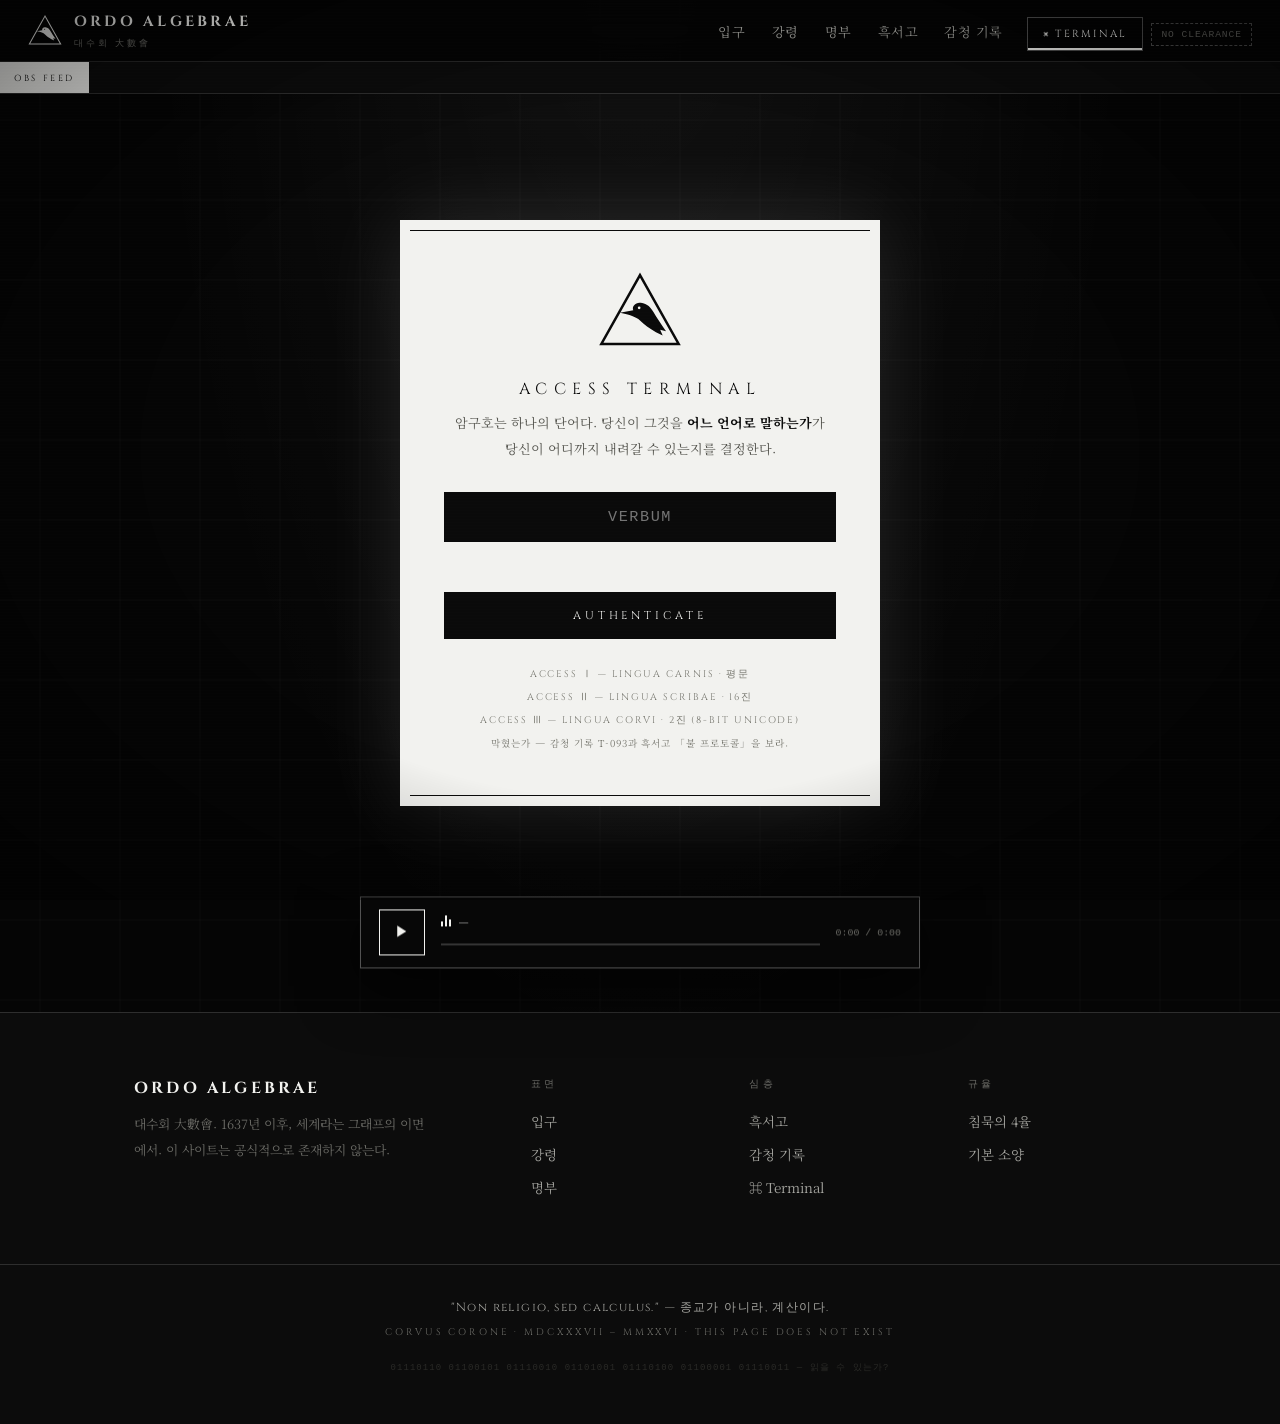
==== commit b2e994ec: "Rebuild as single-page mystery experience with persistent audio - Convert site to hash-routed SPA (6" ====
--- a/admin.html
+++ b/admin.html
@@ -2,311 +2,11 @@
 <html lang="ko">
 <head>
 <meta charset="UTF-8">
-<meta name="viewport" content="width=device-width, initial-scale=1.0">
-<title>Access Terminal | ORDO ALGEBRAE</title>
-<meta name="robots" content="noindex">
-<link href="https://fonts.googleapis.com/css2?family=Cinzel:wght@400;600;700;900&family=Noto+Serif+KR:wght@300;400;500;700&display=swap" rel="stylesheet">
-<link rel="stylesheet" href="assets/site.css">
+<title>ORDO ALGEBRAE — redirect</title>
+<meta http-equiv="refresh" content="0; url=index.html#/terminal">
+<script>location.replace('index.html#/terminal');</script>
 </head>
-<body>
-
-<nav class="site-nav">
-  <a class="nav-brand" href="index.html">
-    <svg viewBox="0 0 100 100" xmlns="http://www.w3.org/2000/svg" aria-hidden="true">
-      <path d="M50 6 L96 88 L4 88 Z" fill="none" stroke="#f2f2ef" stroke-width="3"/>
-      <path d="M33 52 L42 49 C40 44 45 39 51 40 C59 41 63 46 66 51 C70 58 75 65 81 74 L74 72 L77 79 L69 75 C61 70 55 66 50 61 C45 57 40 54 33 52 Z" fill="#f2f2ef"/>
-      <circle cx="49" cy="45" r="1.6" fill="#050505"/>
-    </svg>
-    <span class="nav-brand-text">
-      <span class="nav-brand-title">ORDO ALGEBRAE</span><br>
-      <span class="nav-brand-sub">대수회 大數會</span>
-    </span>
-  </a>
-  <button class="nav-toggle" onclick="toggleNav()" aria-label="menu">☰</button>
-  <ul class="nav-links">
-    <li><a href="index.html">입구</a></li>
-    <li><a href="order.html">강령과 조직</a></li>
-    <li><a href="members.html">명부</a></li>
-    <li><a href="admin.html" class="nav-admin active">⌘ Access</a></li>
-  </ul>
-</nav>
-
-<!-- ═══ GATE ═══ -->
-<div class="gate-wrap" id="gate">
-  <div class="gate-box">
-    <div class="gate-sigil">
-      <svg viewBox="0 0 100 100" xmlns="http://www.w3.org/2000/svg" aria-hidden="true">
-        <path d="M50 6 L96 88 L4 88 Z" fill="none" stroke="#0a0a0a" stroke-width="3"/>
-        <path d="M33 52 L42 49 C40 44 45 39 51 40 C59 41 63 46 66 51 C70 58 75 65 81 74 L74 72 L77 79 L69 75 C61 70 55 66 50 61 C45 57 40 54 33 52 Z" fill="#0a0a0a"/>
-        <circle cx="49" cy="45" r="1.6" fill="#f2f2ef"/>
-      </svg>
-    </div>
-    <div class="gate-title">Access Terminal</div>
-    <div class="gate-sub">
-      암구호는 하나의 단어다. 당신이 그것을 <strong>어느 언어로 말하는가</strong>가<br>
-      당신이 어디까지 내려갈 수 있는지를 결정한다.
-    </div>
-    <form id="gateForm" autocomplete="off">
-      <input type="password" class="gate-input" id="gateInput" placeholder="VERBUM" spellcheck="false" autocomplete="off">
-      <div class="gate-msg" id="gateMsg"></div>
-      <button type="submit" class="gate-btn">Authenticate</button>
-    </form>
-    <div class="gate-hint">
-      Access Ⅰ — Lingua Carnis · 평문<br>
-      Access Ⅱ — Lingua Scribae · 16진<br>
-      Access Ⅲ — Lingua Corvi · 2진 (8-bit Unicode)
-    </div>
-  </div>
-</div>
-
-<!-- ═══ TERMINAL ═══ -->
-<div class="admin-shell" id="adminShell">
-  <div class="container">
-    <div class="admin-header">
-      <div>
-        <div class="admin-title">TERMINAL</div>
-        <div style="font-size:0.84rem; color:var(--dim); margin-top:8px;" id="tierDesc"></div>
-      </div>
-      <div style="display:flex; align-items:center; gap:12px; flex-wrap:wrap;">
-        <span class="clearance-badge" id="tierBadge"></span>
-        <button class="btn ghost" style="padding:10px 18px; font-size:0.6rem;" onclick="lockTerminal()">Seal · 봉쇄</button>
-      </div>
-    </div>
-
-    <!-- ── ACCESS I ── -->
-    <section class="tier-section" id="tier1">
-      <h2 style="font-family:'Cinzel',serif; font-size:0.7rem; letter-spacing:0.4em; color:var(--dim); text-transform:uppercase; margin:38px 0 0;">Access Ⅰ — Status Ordinis · 조직 현황</h2>
-      <div class="admin-grid">
-        <div class="admin-panel">
-          <h3>활동 단원 (전 지부)</h3>
-          <div class="big">1,637</div>
-          <div class="small-note">결성 연도와 같은 수를 유지한다. 한 명이 떠나야 한 명이 들어온다.</div>
-        </div>
-        <div class="admin-panel">
-          <h3>관측 중인 계수 (제Ⅰ급)</h3>
-          <div class="big">12,882</div>
-          <div class="small-note">이번 분기 신규 관측 지정 +204. 그중 검은 봉투 발송 예정 3.</div>
-        </div>
-        <div class="admin-panel">
-          <h3>진행 중 소거 작전</h3>
-          <div class="big">7</div>
-          <div class="small-note">조작 통계 4 · 위조 증명 2 · 상세는 Access Ⅱ.</div>
-        </div>
-        <div class="admin-panel">
-          <h3>흑서고 상태</h3>
-          <div style="margin-top:6px; line-height:2.4;">
-            <span class="pill ok">제1열 — 정상</span><br>
-            <span class="pill ok">제2열 — 정상</span><br>
-            <span class="pill inv">제3열 — 밀봉</span>
-          </div>
-        </div>
-      </div>
-      <div class="admin-panel" style="border:1px solid var(--line); margin-bottom:36px;">
-        <h3>일반 지령 — Directives (All Members)</h3>
-        <div style="font-size:0.88rem; line-height:2.3; color:var(--grey);">
-          ① 5월 30일 갈루아 개방일 — 흑서고 60페이지 열람은 24시간 한정.<br>
-          ② 표면 사이트(본 페이지) 관련 질문을 받으면 회칙 제1율에 따라 "잘 만든 픽션"으로 답할 것.<br>
-          ③ 위장 직업 갱신 주기 도래자 41명 — 지부 수호자에게 신분 재발급 신청.<br>
-          ④ 송장까마귀 급이(給餌) 당번표 갱신됨. <em style="color:var(--white);">까마귀를 해치지 말라.</em>
-        </div>
-      </div>
-    </section>
-
-    <!-- ── ACCESS II ── -->
-    <section class="tier-section" id="tier2">
-      <h2 style="font-family:'Cinzel',serif; font-size:0.7rem; letter-spacing:0.4em; color:var(--dim); text-transform:uppercase; margin:38px 0 0;">Access Ⅱ — Registrum Vivorum · 생존 단원 명부</h2>
-      <div class="admin-panel" style="border:1px solid var(--line); margin:24px 0; overflow-x:auto;">
-        <h3>평의회 및 지부 수호자 — 위장 신분 대조표</h3>
-        <table class="admin-table">
-          <thead><tr><th>Codename</th><th>등급</th><th>위장 신분</th><th>관할</th><th>상태</th></tr></thead>
-          <tbody>
-            <tr><td>VESPER</td><td>Council Ⅸ-1</td><td>보험 수리인 · 취리히</td><td>유럽 서부</td><td><span class="pill ok">활동</span></td></tr>
-            <tr><td>MERIDIAN</td><td>Council Ⅸ-2</td><td>기상학 교수 · 나이로비</td><td>아프리카</td><td><span class="pill ok">활동</span></td></tr>
-            <tr><td>KARMAN</td><td>Council Ⅸ-3</td><td>항공 관제 감독관 · 인천</td><td>동아시아</td><td><span class="pill ok">활동</span></td></tr>
-            <tr><td>QUANTILE</td><td>Council Ⅸ-4</td><td>국세 통계관 · 상파울루</td><td>남미</td><td><span class="pill ok">활동</span></td></tr>
-            <tr><td>LEMMA</td><td>Gradus Ⅳ</td><td>고교 수학교사 · 헬싱키</td><td>북유럽 지부</td><td><span class="pill ok">활동</span></td></tr>
-            <tr><td>SIEVE</td><td>Gradus Ⅳ</td><td>암호화폐 감사역 · 싱가포르</td><td>동남아 지부</td><td><span class="pill bad">교신 두절 41일</span></td></tr>
-            <tr><td>ARGAND</td><td>Gradus Ⅳ</td><td>지도 제작사 · 레이캬비크</td><td>북대서양 지부</td><td><span class="pill ok">활동</span></td></tr>
-          </tbody>
-        </table>
-      </div>
-      <div class="admin-grid" style="grid-template-columns:repeat(auto-fit, minmax(300px, 1fr));">
-        <div class="admin-panel">
-          <h3>관측 로그 — Live Feed</h3>
-          <div class="log-feed">
-            <div><span class="t">[MMXXVI.07.05 03:14]</span> <span class="ok">OBS</span> — 계수 #12841, 사분면 전이 감지 (Ⅱ→Ⅰ)</div>
-            <div><span class="t">[MMXXVI.07.04 23:02]</span> <span class="ok">OBS</span> — 표면 사이트 접근 급증. 원인: 불명. 대응: 불요</div>
-            <div><span class="t">[MMXXVI.07.04 22:57]</span> <span class="bad">DENY</span> — 터미널 침입 시도 7건. 전원 평문조차 오답</div>
-            <div><span class="t">[MMXXVI.07.03 11:30]</span> <span class="ok">ERAS</span> — 소거 작전 #E-771 종결. 조작 그래프 회수 완료</div>
-            <div><span class="t">[MMXXVI.07.02 09:12]</span> <span class="ok">OBS</span> — SIEVE 마지막 신호 재분석 착수</div>
-            <div><span class="t">[MMXXVI.07.01 00:00]</span> <span class="ok">SYS</span> — 월간 암구호 로테이션: 변경 없음. 단어는 하나다</div>
-          </div>
-        </div>
-        <div class="admin-panel">
-          <h3>검은 봉투 — 발송 대기</h3>
-          <div style="font-size:0.86rem; line-height:2.3; color:var(--grey);">
-            후보 #C-204 · 17세 · 부다페스트 <span class="pill">소양 7/8</span><br>
-            후보 #C-207 · 31세 · 라고스 <span class="pill">소양 8/8</span><br>
-            후보 #C-211 · 24세 · 서울 <span class="pill">소양 6/8 · 침묵 미달</span><br>
-            <span style="color:var(--dim); font-size:0.78rem;">발송 승인은 평의회 정례 회합(각 시간대 자정) 의결 사항.</span>
-          </div>
-        </div>
-      </div>
-    </section>
-
-    <!-- ── ACCESS III ── -->
-    <section class="tier-section" id="tier3">
-      <h2 style="font-family:'Cinzel',serif; font-size:0.7rem; letter-spacing:0.4em; color:var(--dim); text-transform:uppercase; margin:38px 0 0;">Access Ⅲ — Origo · 원점 직통</h2>
-      <div class="admin-panel" style="background:var(--white); margin:24px 0; padding:40px;">
-        <h3 style="color:#77776f;">원점 연례 교신 — MMXXVI (2진 원문 복호)</h3>
-        <div style="font-family:'Courier New',monospace; font-size:0.78rem; color:#55554f; line-height:2; margin-bottom:18px; word-break:break-all;">
-          01110110 01100101 01110010 01101001 01110100 01100001 01110011 00100000 01101001 01101110 00100000 01101110 01110101 01101101 01100101 01110010 01101001 01110011
-        </div>
-        <div style="font-size:0.95rem; line-height:2.2; color:#0a0a0a; font-weight:500;">
-          "VERITAS IN NUMERIS — 진리는 수 안에 있다.<br>
-          올해의 예측 좌표는 흑서고 제3열, 밀봉 해제일은 12월 31일 자정.<br>
-          아홉 의석 중 여덟이 이 문장을 읽는 순간, 아홉 번째가 누구인지 나는 안다.<br>
-          SIEVE의 침묵은 사고가 아니다. 들판을 확인하라.<br>
-          — O"
-        </div>
-      </div>
-      <div class="admin-grid">
-        <div class="admin-panel">
-          <h3>세계 방정식 — Projectus Mundi</h3>
-          <div class="big">f(t) ≈ ?</div>
-          <div class="small-note">전 지구 변화율 모형 v389. 잔차(residual)가 3년 연속 증가 중 — 모형 밖의 변수가 존재한다는 뜻이다. 원점은 이를 "새로운 까마귀"라 부른다.</div>
-        </div>
-        <div class="admin-panel">
-          <h3>개입 조건 (회칙 제2율 제2발동)</h3>
-          <div class="big">4 / 7</div>
-          <div class="small-note">7개 선행 조건 중 4개 충족. 남은 3개 조건의 내용은 원점 단독 보관. 아홉 의석 전원도 모른다.</div>
-        </div>
-        <div class="admin-panel">
-          <h3>차기 원점 후보</h3>
-          <div class="big">…</div>
-          <div class="small-note">이 항목을 읽을 수 있다는 것은, 당신이 후보라는 뜻이다. 축하는 하지 않겠다.</div>
-        </div>
-      </div>
-    </section>
-
-    <!-- locked teasers -->
-    <div id="lockedTeaser"></div>
-
-    <!-- upgrade -->
-    <div class="admin-panel" style="border:1px solid var(--line); margin:10px 0 70px; text-align:center;">
-      <h3>더 낮은 언어로 재인증 — Re-authenticate Deeper</h3>
-      <form id="upgradeForm" autocomplete="off" style="max-width:520px; margin:0 auto;">
-        <input type="password" class="gate-input" id="upgradeInput" placeholder="VERBUM" spellcheck="false" autocomplete="off"
-               style="background:#030303; border:1px solid var(--line-strong); color:var(--white);">
-        <div class="gate-msg" id="upgradeMsg" style="color:var(--grey);"></div>
-        <button type="submit" class="btn" style="width:100%; margin-top:6px;">Descend</button>
-      </form>
-    </div>
-
-    <div style="text-align:center; padding:0 0 70px; font-family:'Cinzel',serif; font-size:0.62rem; letter-spacing:0.3em; color:var(--dim); text-transform:uppercase; line-height:2.6;">
-      The word is one. The tongue decides the depth.<br>
-      단어는 하나다. 언어가 깊이를 결정한다.
-    </div>
-  </div>
-</div>
-
-<script src="assets/site.js"></script>
-<script>
-  const gate = document.getElementById('gate');
-  const shell = document.getElementById('adminShell');
-  const input = document.getElementById('gateInput');
-  const msg = document.getElementById('gateMsg');
-  const badge = document.getElementById('tierBadge');
-  const tierDesc = document.getElementById('tierDesc');
-  const teaser = document.getElementById('lockedTeaser');
-
-  const TIER_META = {
-    1: { badge: 'ACCESS Ⅰ · LINGUA CARNIS', desc: '평문 인증 — 제Ⅱ·Ⅲ급(변수·함수) 열람 범위' },
-    2: { badge: 'ACCESS Ⅱ · LINGUA SCRIBAE', desc: '16진 인증 — 제Ⅳ급·평의회(행렬·9석) 열람 범위' },
-    3: { badge: 'ACCESS Ⅲ · LINGUA CORVI', desc: '2진 인증 — 원점(Origo) 직통 열람 범위' }
-  };
-
-  function renderTier(t) {
-    for (let i = 1; i <= 3; i++) {
-      document.getElementById('tier' + i).classList.toggle('granted', t >= i);
-    }
-    badge.textContent = TIER_META[t].badge;
-    tierDesc.textContent = TIER_META[t].desc;
-    if (t < 3) {
-      const nextTongue = t === 1
-        ? '서기의 언어(16진)로 같은 단어를 다시 말하라.'
-        : '까마귀의 언어(2진, 8-bit Unicode)로 같은 단어를 다시 말하라.';
-      teaser.innerHTML = `
-        <div class="locked-block">
-          <div class="lock-glyph">▲</div>
-          <div class="lock-title">Deeper Levels Sealed · Access ${t === 1 ? 'Ⅱ·Ⅲ' : 'Ⅲ'} 봉인됨</div>
-          <div class="lock-note">이 아래의 기록은 당신의 언어로는 열리지 않는다.<br>${nextTongue}</div>
-        </div>`;
-    } else {
-      teaser.innerHTML = '';
-    }
-  }
-
-  function openTerminal(t) {
-    gate.style.display = 'none';
-    shell.classList.add('unlocked');
-    renderTier(t);
-    window.scrollTo(0, 0);
-  }
-  function lockTerminal() {
-    revokeTier();
-    shell.classList.remove('unlocked');
-    gate.style.display = 'flex';
-    input.value = '';
-    msg.textContent = '';
-    msg.className = 'gate-msg';
-  }
-  window.lockTerminal = lockTerminal;
-
-  if (currentTier() > 0) openTerminal(currentTier());
-
-  function failMessage(raw) {
-    const cleaned = String(raw).trim().toLowerCase().replace(/[\s,·:|/_-]+/g, '');
-    if (/^[01]{8,}$/.test(cleaned)) return '✕ 까마귀의 언어이나, 단어가 틀렸다.';
-    if (/^(0x)?[0-9a-f]+$/.test(cleaned) && /\d/.test(cleaned)) return '✕ 서기의 언어이나, 단어가 틀렸다.';
-    if (/^[a-z]+$/.test(cleaned)) return '✕ 육신의 언어이나, 그 단어가 아니다. 단어는 하나다.';
-    return '✕ 어느 언어에도 속하지 않는다. 문 앞에서 돌아가라.';
-  }
-
-  document.getElementById('gateForm').addEventListener('submit', function (e) {
-    e.preventDefault();
-    const t = classifyKey(input.value);
-    input.classList.remove('error');
-    if (t > 0) {
-      grantTier(t);
-      msg.textContent = '✓ ' + TIER_META[t].badge + ' — 봉인 해제.';
-      msg.className = 'gate-msg ok';
-      setTimeout(() => openTerminal(t), 650);
-    } else {
-      input.classList.add('error');
-      msg.className = 'gate-msg';
-      msg.textContent = failMessage(input.value);
-      setTimeout(() => input.classList.remove('error'), 450);
-    }
-  });
-
-  document.getElementById('upgradeForm').addEventListener('submit', function (e) {
-    e.preventDefault();
-    const up = document.getElementById('upgradeInput');
-    const umsg = document.getElementById('upgradeMsg');
-    const t = classifyKey(up.value);
-    if (t > currentTier()) {
-      grantTier(t);
-      renderTier(t);
-      umsg.textContent = '✓ 하강 승인 — ' + TIER_META[t].badge;
-      up.value = '';
-      window.scrollTo({ top: 0, behavior: 'smooth' });
-    } else if (t > 0) {
-      umsg.textContent = '— 이미 그 깊이에 있거나, 그보다 아래에 있다.';
-    } else {
-      umsg.textContent = failMessage(up.value);
-    }
-  });
-</script>
+<body style="background:#050505; color:#6b6b66; font-family:serif; text-align:center; padding-top:20vh;">
+이동 중… <a href="index.html#/terminal" style="color:#f2f2ef;">여기를 누르라</a>
 </body>
 </html>
